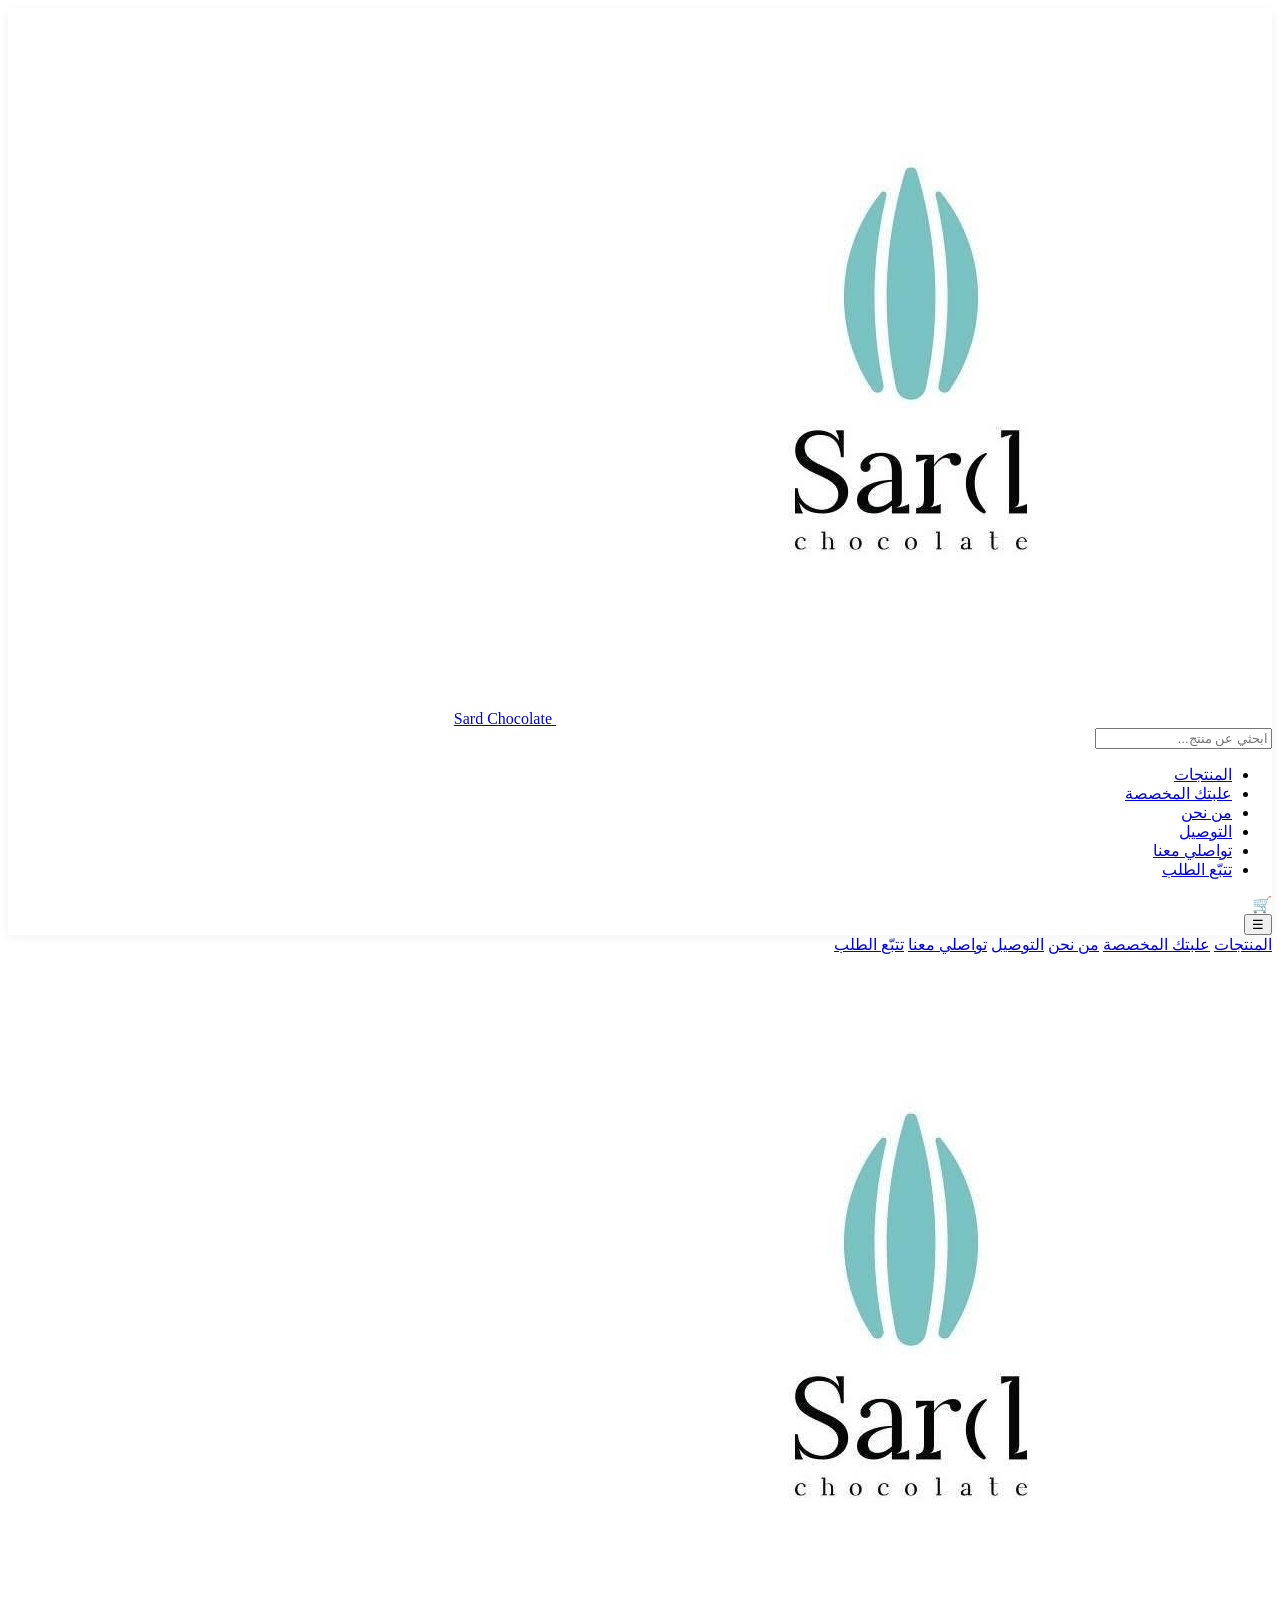
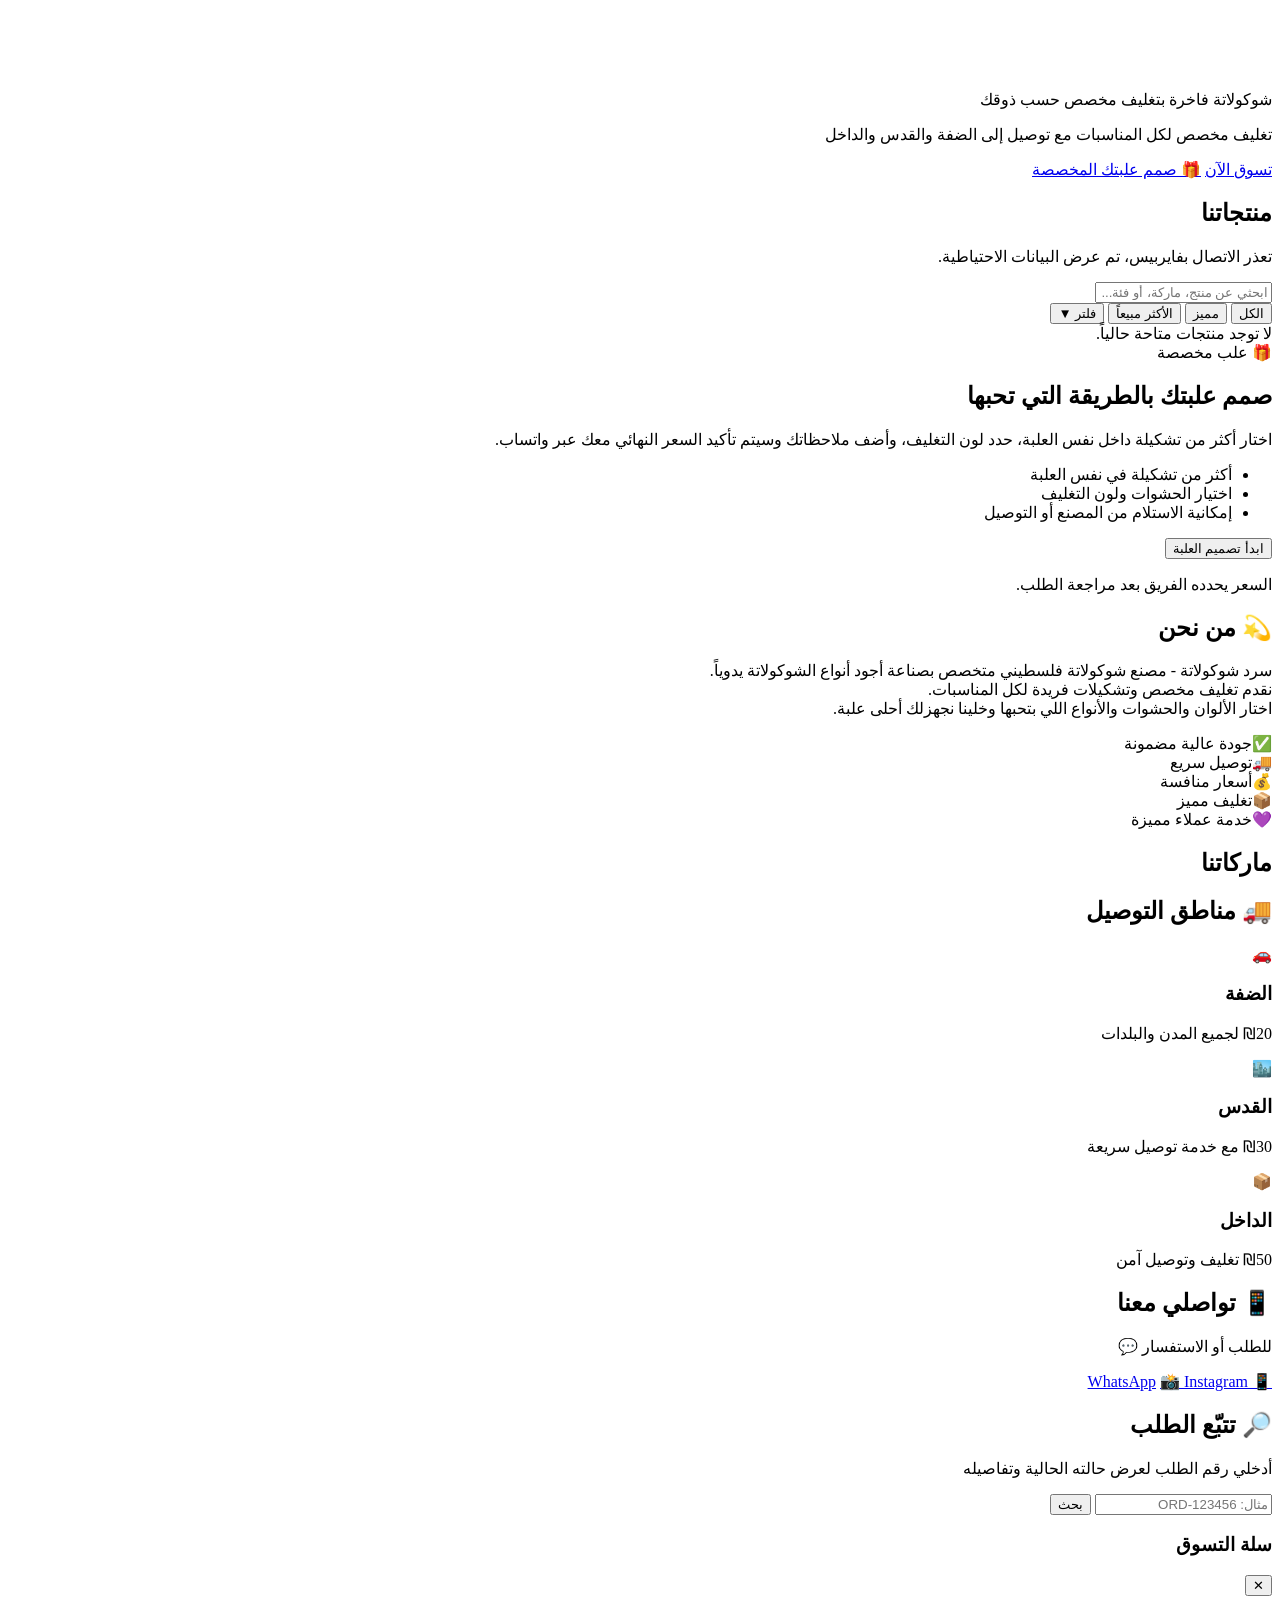
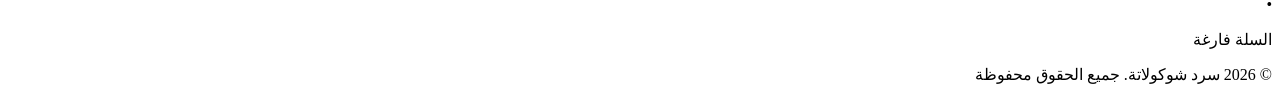
==== index.html @ f78da35a "Update hero image, logo, size units (Kgm), Arabic gender fixes" ====
<!DOCTYPE html>
<!-- Deployed via GitHub Actions -->
<html lang="ar" dir="rtl">
<head>
    <meta charset="UTF-8">
    <meta name="viewport" content="width=device-width, initial-scale=1.0">
    <title>Sard Chocolate | سرد شوكولاتة</title>
    <link rel="preconnect" href="https://fonts.googleapis.com">
    <link rel="preconnect" href="https://fonts.gstatic.com" crossorigin>
    <link href="https://fonts.googleapis.com/css2?family=Tajawal:wght@300;400;500;700;900&display=swap" rel="stylesheet">
    <link rel="stylesheet" href="style.css">
    <link rel="icon" href="logo.png">
</head>
<body>
    <div class="discount-banner" id="discountBanner" style="display:none;">
        <div class="banner-scroll">
            <span id="bannerText"></span>
        </div>
    </div>

    <nav class="navbar" id="navbar">
        <div class="container nav-container">
            <a href="#" class="logo">
                <img src="logo.png" alt="Sard Chocolate" class="logo-img" id="logoImg">
                <span id="logoText" class="logo-text">Sard Chocolate</span>
            </a>
            <div class="nav-search">
                <input type="text" id="navSearchInput" placeholder="ابحثي عن منتج..." autocomplete="off">
                <div class="search-dropdown" id="navSearchDropdown"></div>
            </div>
            <ul class="nav-links">
                <li><a href="#products">المنتجات</a></li>
                <li><a href="#packaging-builder">علبتك المخصصة</a></li>
                <li><a href="#about">من نحن</a></li>
                <li><a href="#delivery">التوصيل</a></li>
                <li><a href="#contact">تواصلي معنا</a></li>
                <li><a href="#order-tracking">تتبّع الطلب</a></li>
            </ul>
            <div class="cart-icon" id="cartIcon" onclick="toggleCart()">
                🛒
                <span class="cart-badge" id="cartBadge" style="display:none;">0</span>
            </div>
            <button class="mobile-menu-btn" onclick="toggleMobileMenu()">☰</button>
        </div>
    </nav>

    <div class="mobile-menu" id="mobileMenu">
        <a href="#products" onclick="toggleMobileMenu()">المنتجات</a>
        <a href="#packaging-builder" onclick="toggleMobileMenu()">علبتك المخصصة</a>
        <a href="#about" onclick="toggleMobileMenu()">من نحن</a>
        <a href="#delivery" onclick="toggleMobileMenu()">التوصيل</a>
        <a href="#contact" onclick="toggleMobileMenu()">تواصلي معنا</a>
        <a href="#order-tracking" onclick="toggleMobileMenu()">تتبّع الطلب</a>
    </div>

    <section class="hero">
        <div class="hero-overlay"></div>
        <div class="hero-content">
            <div class="hero-logo">
                <img src="logo.png" id="heroLogo" alt="Sard Chocolate" class="hero-logo-img">
            </div>
            <h1 id="heroTitle" style="display:none;">Sard Chocolate | سرد شوكولاتة</h1>
            <p class="hero-subtitle" id="heroSubtitle">شوكولاتة فلسطينية يدوية الصنع بأجود المكونات</p>
            <p class="hero-tagline">تغليف مخصص لكل المناسبات مع توصيل إلى الضفة والقدس والداخل</p>
            <a href="#products" class="btn-primary">تسوق الآن</a>
            <a href="#packaging-builder" class="btn-primary" style="margin-top:10px;background:var(--primary-dark);">🎁 صمم علبتك المخصصة</a>
        </div>
    </section>

    <section id="products" class="filter-section">
        <div class="container">
            <h2 class="section-title">منتجاتنا</h2>
            <p class="store-notice" id="storeNotice" style="display:none;"></p>
            <div class="products-search">
                <input type="text" id="productsSearchInput" placeholder="ابحثي عن منتج، ماركة، أو فئة..." autocomplete="off">
                <div class="search-dropdown" id="productsSearchDropdown"></div>
            </div>
            <div class="filter-toggle-bar">
                <button class="filter-btn active" data-filter="all" onclick="filterProducts('all')">الكل</button>
                <button class="filter-btn status-btn" data-filter="special" onclick="filterProducts('special')">مميز</button>
                <button class="filter-btn status-btn" data-filter="bestseller" onclick="filterProducts('bestseller')">الأكثر مبيعاً</button>
                <button class="filter-toggle-btn" onclick="toggleFilters()">فلتر ▼</button>
            </div>
            <div class="filter-panel" id="filterPanel" style="display:none;">
                <div class="filter-group">
                    <h4>الماركة</h4>
                    <div id="brandFilters"></div>
                </div>
                <div class="filter-group">
                    <h4>النوع</h4>
                    <div id="categoryFilters"></div>
                </div>
            </div>
        </div>
    </section>

    <section class="products-section">
        <div class="container products-shell">
            <div class="store-loading" id="storeLoading">
                <div class="spinner"></div>
                <p>جاري تحميل تشكيلتنا الفاخرة...</p>
            </div>
            <div class="products-grid" id="productsGrid"></div>
        </div>
    </section>


    <section id="packaging-builder" class="packaging-builder-section">
        <div class="container">
            <div class="packaging-builder-card">
                <div class="packaging-builder-copy">
                    <span class="packaging-builder-badge">🎁 علب مخصصة</span>
                    <h2 class="section-title">صمم علبتك بالطريقة التي تحبها</h2>
                    <p>اختار أكثر من تشكيلة داخل نفس العلبة، حدد لون التغليف، وأضف ملاحظاتك وسيتم تأكيد السعر النهائي معك عبر واتساب.</p>
                    <ul class="packaging-builder-points">
                        <li>أكثر من تشكيلة في نفس العلبة</li>
                        <li>اختيار الحشوات ولون التغليف</li>
                        <li>إمكانية الاستلام من المصنع أو التوصيل</li>
                    </ul>
                </div>
                <div class="packaging-builder-action">
                    <button type="button" class="btn-primary packaging-builder-btn" onclick="openPackagingBuilder()">ابدأ تصميم العلبة</button>
                    <p>السعر يحدده الفريق بعد مراجعة الطلب.</p>
                </div>
            </div>
        </div>
    </section>

    <section id="about" class="about-section">
        <div class="container">
            <h2 class="section-title">💫 من نحن</h2>
            <div class="about-content">
                <div class="about-text">
                    <p id="aboutText">سرد شوكولاتة - مصنع شوكولاتة فلسطيني متخصص بصناعة أجود أنواع الشوكولاتة يدوياً.<br>نقدم تغليف مخصص وتشكيلات فريدة لكل المناسبات.<br>اختار الألوان والحشوات والأنواع اللي بتحبها وخلينا نجهزلك أحلى علبة.</p>
                </div>
                <div class="about-features">
                    <div class="feature"><span class="feature-icon">✅</span><span>جودة عالية مضمونة</span></div>
                    <div class="feature"><span class="feature-icon">🚚</span><span>توصيل سريع</span></div>
                    <div class="feature"><span class="feature-icon">💰</span><span>أسعار منافسة</span></div>
                    <div class="feature"><span class="feature-icon">📦</span><span>تغليف مميز</span></div>
                    <div class="feature"><span class="feature-icon">💜</span><span>خدمة عملاء مميزة</span></div>
                </div>
            </div>
        </div>
    </section>

    <section class="brands-section">
        <div class="container">
            <h2 class="section-title">ماركاتنا</h2>
            <div class="brands-grid" id="brandsGrid"></div>
        </div>
    </section>

    <section id="delivery" class="delivery-section">
        <div class="container">
            <h2 class="section-title">🚚 مناطق التوصيل</h2>
            <div class="delivery-grid">
                <div class="delivery-card"><span class="delivery-icon">🚗</span><h3>الضفة</h3><p>₪20 لجميع المدن والبلدات</p></div>
                <div class="delivery-card"><span class="delivery-icon">🏙️</span><h3>القدس</h3><p>₪30 مع خدمة توصيل سريعة</p></div>
                <div class="delivery-card"><span class="delivery-icon">📦</span><h3>الداخل</h3><p>₪50 تغليف وتوصيل آمن</p></div>
            </div>
        </div>
    </section>

    <section id="contact" class="contact-section">
        <div class="container">
            <h2 class="section-title">📱 تواصلي معنا</h2>
            <p class="section-subtitle">للطلب أو الاستفسار 💬</p>
            <div class="social-links">
                <a href="https://wa.me/970595455369" class="social-btn whatsapp" target="_blank" id="whatsappLink"><span>📱 WhatsApp</span></a>
                <a href="https://www.instagram.com/sardchocolate.ps/" class="social-btn instagram" target="_blank" id="instagramLink"><span>📸 Instagram</span></a>
            </div>
        </div>
    </section>


    <section id="order-tracking" class="order-tracking-section">
        <div class="container">
            <h2 class="section-title">🔎 تتبّع الطلب</h2>
            <p class="section-subtitle">أدخلي رقم الطلب لعرض حالته الحالية وتفاصيله</p>
            <div class="order-tracking-card">
                <div class="order-tracking-form">
                    <input type="text" id="orderTrackingInput" placeholder="مثال: ORD-123456" autocomplete="off">
                    <button type="button" class="btn-primary" id="orderTrackingBtn" onclick="trackOrder()">بحث</button>
                </div>
                <div id="orderTrackingResult" class="order-tracking-result"></div>
            </div>
        </div>
    </section>

    <div class="modal-overlay packaging-builder-modal" id="packagingBuilderModal" style="display:none;" onclick="closePackagingBuilder(event)">
        <div class="packaging-builder-dialog" onclick="event.stopPropagation()">
            <div class="packaging-builder-header">
                <div>
                    <h3 id="packagingBuilderTitle">صمم علبتك المخصصة</h3>
                        <p>اختار التشكيلات وبيانات الاستلام، وسيتم تأكيد السعر عبر واتساب.</p>
                </div>
                <button type="button" class="packaging-builder-close" onclick="closePackagingBuilder()">✕</button>
            </div>
            <form id="packagingBuilderForm" class="packaging-builder-form">
                <div class="packaging-builder-body">
                    <div class="builder-section-block">
                        <div class="builder-section-head">
                            <h4>التشكيلات داخل العلبة</h4>
                            <button type="button" class="builder-add-set" onclick="addPackagingSet()">+ أضيفي تشكيلة أخرى</button>
                        </div>
                        <div id="packagingSetsContainer" class="packaging-sets-container"></div>
                    </div>

                    <div class="builder-grid">
                        <div class="builder-field">
                            <label for="packageWrapperColor">لون التغليف</label>
                            <select id="packageWrapperColor">
                                <option value="gold">ذهبي</option>
                                <option value="silver">فضي</option>
                                <option value="red">أحمر</option>
                                <option value="pink">زهري</option>
                                <option value="purple">بنفسجي</option>
                                <option value="black">أسود</option>
                                <option value="white">أبيض</option>
                                <option value="blue">أزرق</option>
                            </select>
                        </div>
                        <div class="builder-field builder-note-box">
                            <label for="packageNotes">ملاحظات</label>
                            <textarea id="packageNotes" rows="3" placeholder="أي تفاصيل إضافية عن التغليف أو الترتيب..."></textarea>
                        </div>
                    </div>

                    <div class="builder-section-block">
                        <h4>طريقة الاستلام</h4>
                        <div class="builder-delivery-options">
                            <label class="builder-delivery-option">
                                <input type="radio" name="packageDelivery" value="pickup" onchange="togglePackagingDeliveryFields()">
                                <span>استلام من المصنع</span>
                            </label>
                            <label class="builder-delivery-option">
                                <input type="radio" name="packageDelivery" value="delivery" onchange="togglePackagingDeliveryFields()" checked>
                                <span>توصيل</span>
                            </label>
                        </div>
                        <div class="builder-customer-grid">
                            <div class="builder-field">
                                <label for="packageCustomerName">الاسم</label>
                                <input type="text" id="packageCustomerName" placeholder="اسم المستلم">
                            </div>
                            <div class="builder-field">
                                <label for="packageCustomerPhone">رقم الهاتف</label>
                                <input type="tel" id="packageCustomerPhone" placeholder="05xxxxxxxx" inputmode="numeric" oninput="this.value=this.value.replace(/[^0-9]/g,'')">
                            </div>
                            <div class="builder-field" id="packageLocationField">
                                <label for="packageCustomerLocation">الموقع</label>
                                <textarea id="packageCustomerLocation" rows="2" placeholder="المدينة، الحي، الشارع أو أي وصف للموقع"></textarea>
                            </div>
                        </div>
                    </div>
                </div>
                <div class="packaging-builder-footer">
                    <p class="builder-price-note">السعر لا يظهر هنا وسيتم تأكيده من الإدارة عبر واتساب.</p>
                    <button type="submit" class="btn-primary" id="packagingBuilderSubmit">أضيفي إلى السلة</button>
                </div>
            </form>
        </div>
    </div>

    <div class="modal-overlay pdp-overlay" id="pdpModal" style="display:none;" onclick="closePDP(event)">
        <div class="pdp-modal" onclick="event.stopPropagation()">
            <button class="pdp-close" onclick="closePDP()">✕</button>
            <div class="pdp-content">
                <div class="pdp-image" id="pdpImage"></div>
                <div class="pdp-info">
                    <span class="product-brand" id="pdpBrand"></span>
                    <h2 id="pdpName"></h2>
                    <div class="pdp-meta" id="pdpMeta"></div>
                    <div class="pdp-size-section" id="pdpSizeSection" style="display:none;">
                        <label>الحجم:</label>
                        <div class="pdp-size-options" id="pdpSizes"></div>
                    </div>
                    <div class="pdp-price" id="pdpPrice"></div>
                    <div class="pdp-qty">
                        <label>الكمية:</label>
                        <div class="qty-selector">
                            <button onclick="changePDPQty(-1)">−</button>
                            <span id="pdpQty">1</span>
                            <button onclick="changePDPQty(1)">+</button>
                        </div>
                    </div>
                    <button class="btn-add-cart pdp-add-btn" id="pdpAddBtn" onclick="addFromPDP()">أضيفي للسلة</button>
                </div>
            </div>
        </div>
    </div>

    <div class="cart-overlay" id="cartOverlay" onclick="toggleCart()"></div>
    <div class="cart-sidebar" id="cartSidebar">
        <div class="cart-header">
            <h3>سلة التسوق</h3>
            <button class="cart-close" onclick="toggleCart()">✕</button>
        </div>
        <div class="cart-items" id="cartItems">
            <div class="cart-empty"><span>•</span><p>السلة فارغة</p></div>
        </div>
        <div class="cart-footer" id="cartFooter" style="display:none;">
            <div class="cart-total"><span>المجموع:</span><span id="cartTotal">₪0</span></div>
            <a href="checkout.html" class="btn-checkout" id="checkoutBtn">إتمام الطلب</a>
            <button class="btn-clear-cart" onclick="clearCart()">تفريغ السلة</button>
        </div>
    </div>

    <div id="flyingProduct" class="flying-product" style="display:none;"></div>

    <footer class="footer">
        <div class="container">
            <p>© 2026 سرد شوكولاتة. جميع الحقوق محفوظة</p>
        </div>
    </footer>

    <script src="https://www.gstatic.com/firebasejs/10.7.0/firebase-app-compat.js"></script>
    <script src="https://www.gstatic.com/firebasejs/10.7.0/firebase-firestore-compat.js"></script>
    <script src="firebase-config.js"></script>
    <script src="data.js"></script>
    <script src="script.js"></script>
</body>
</html>
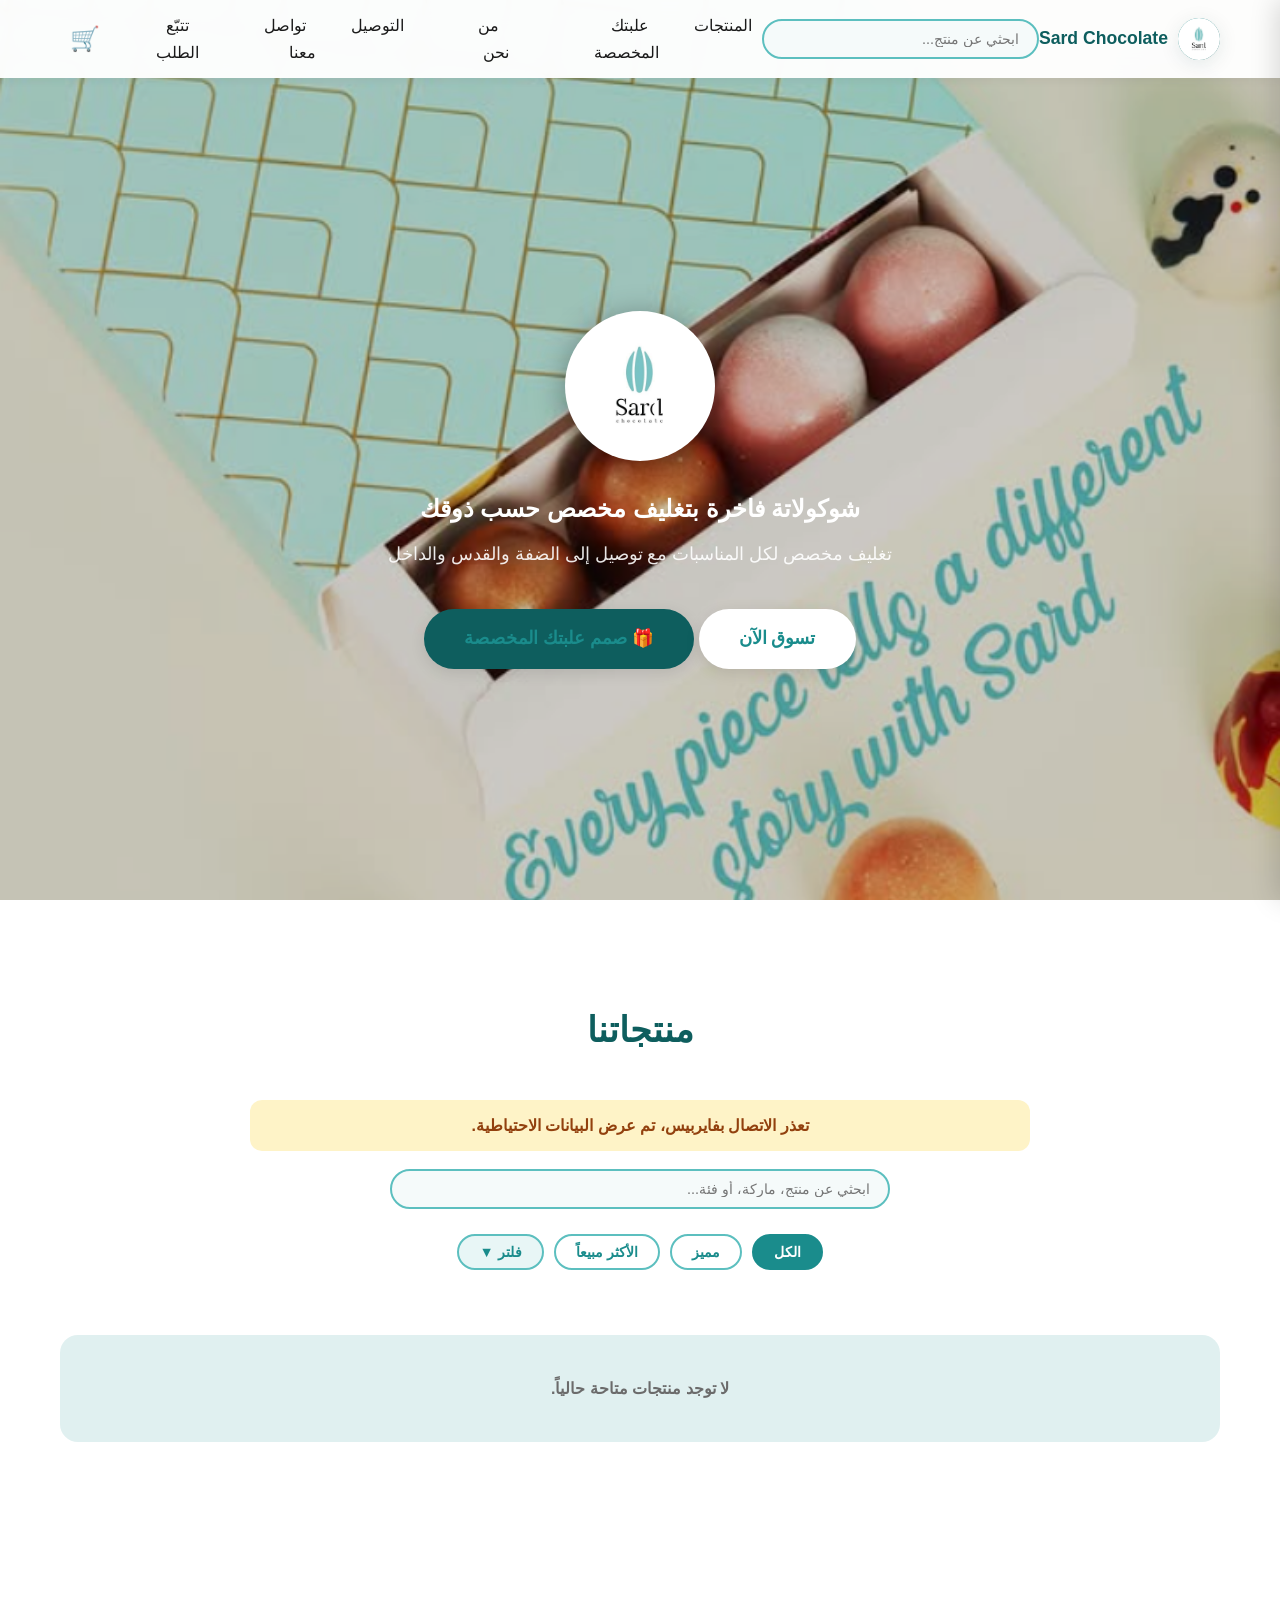
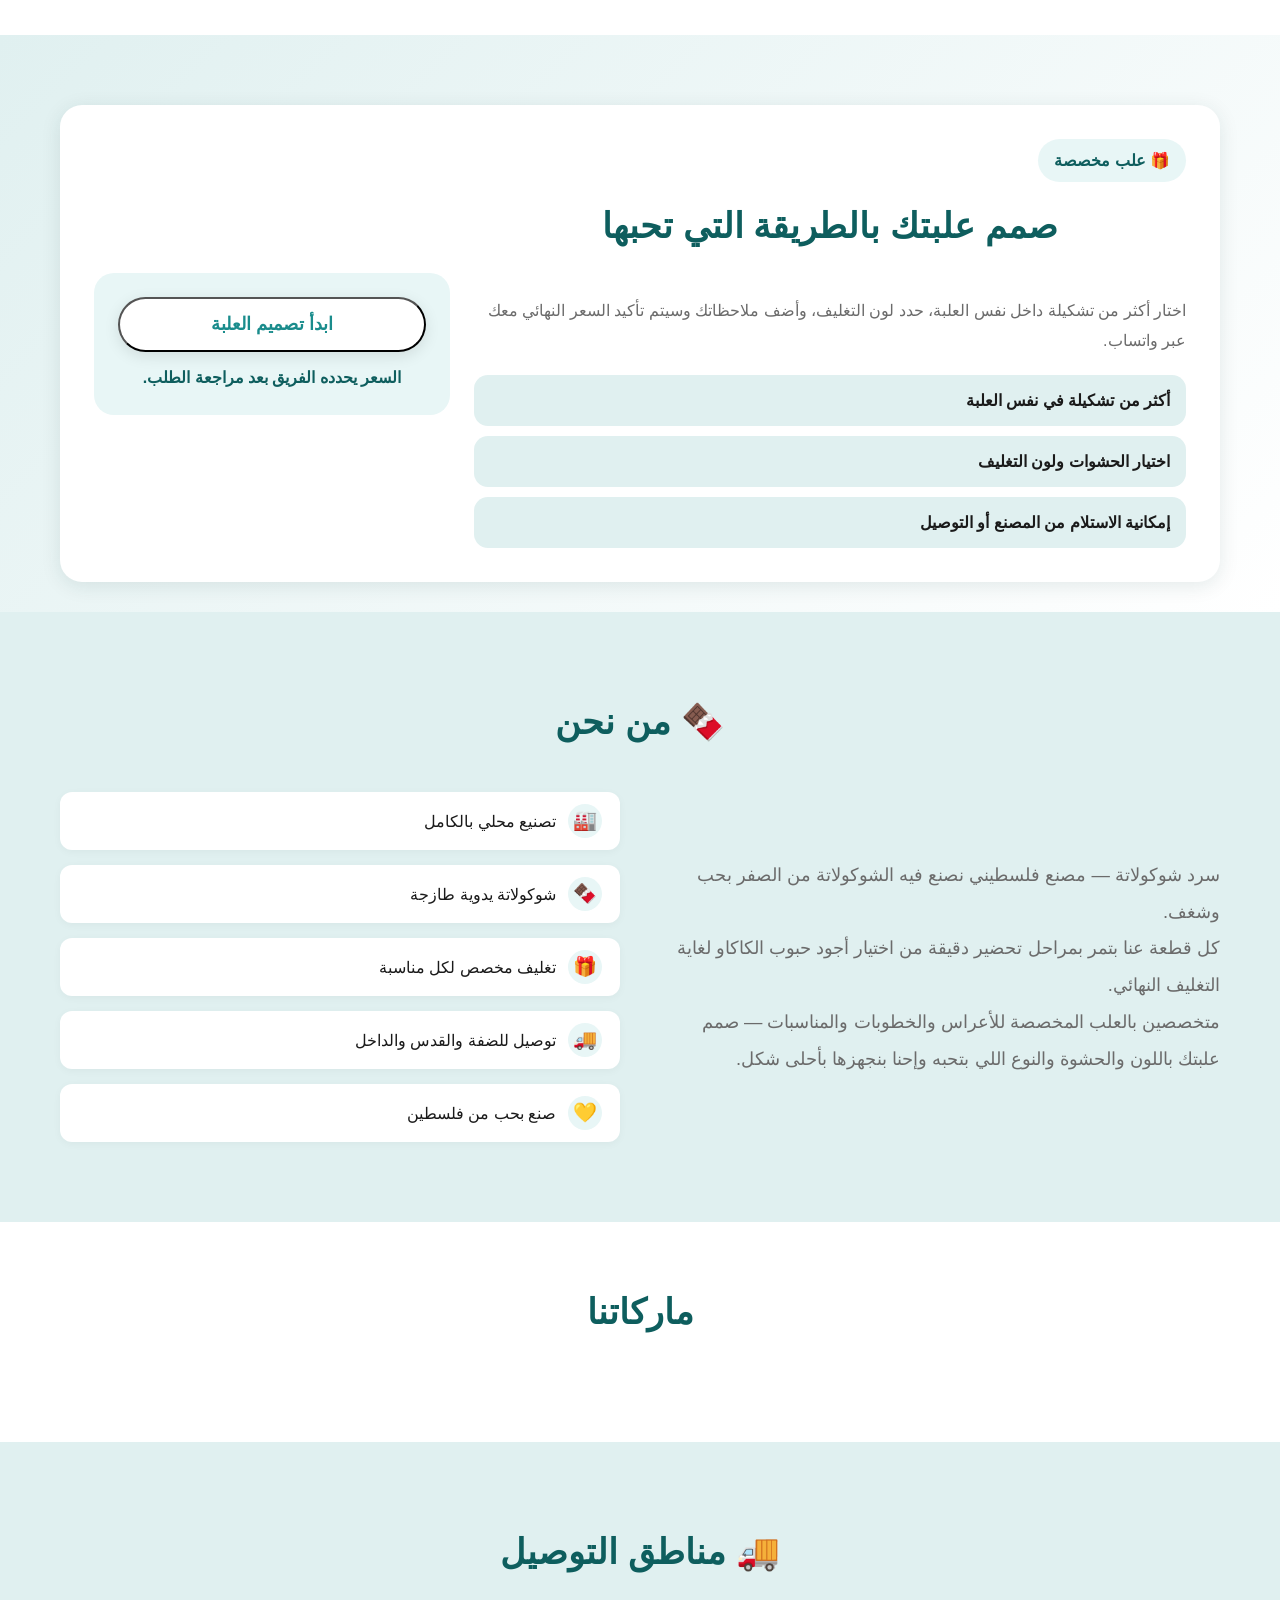
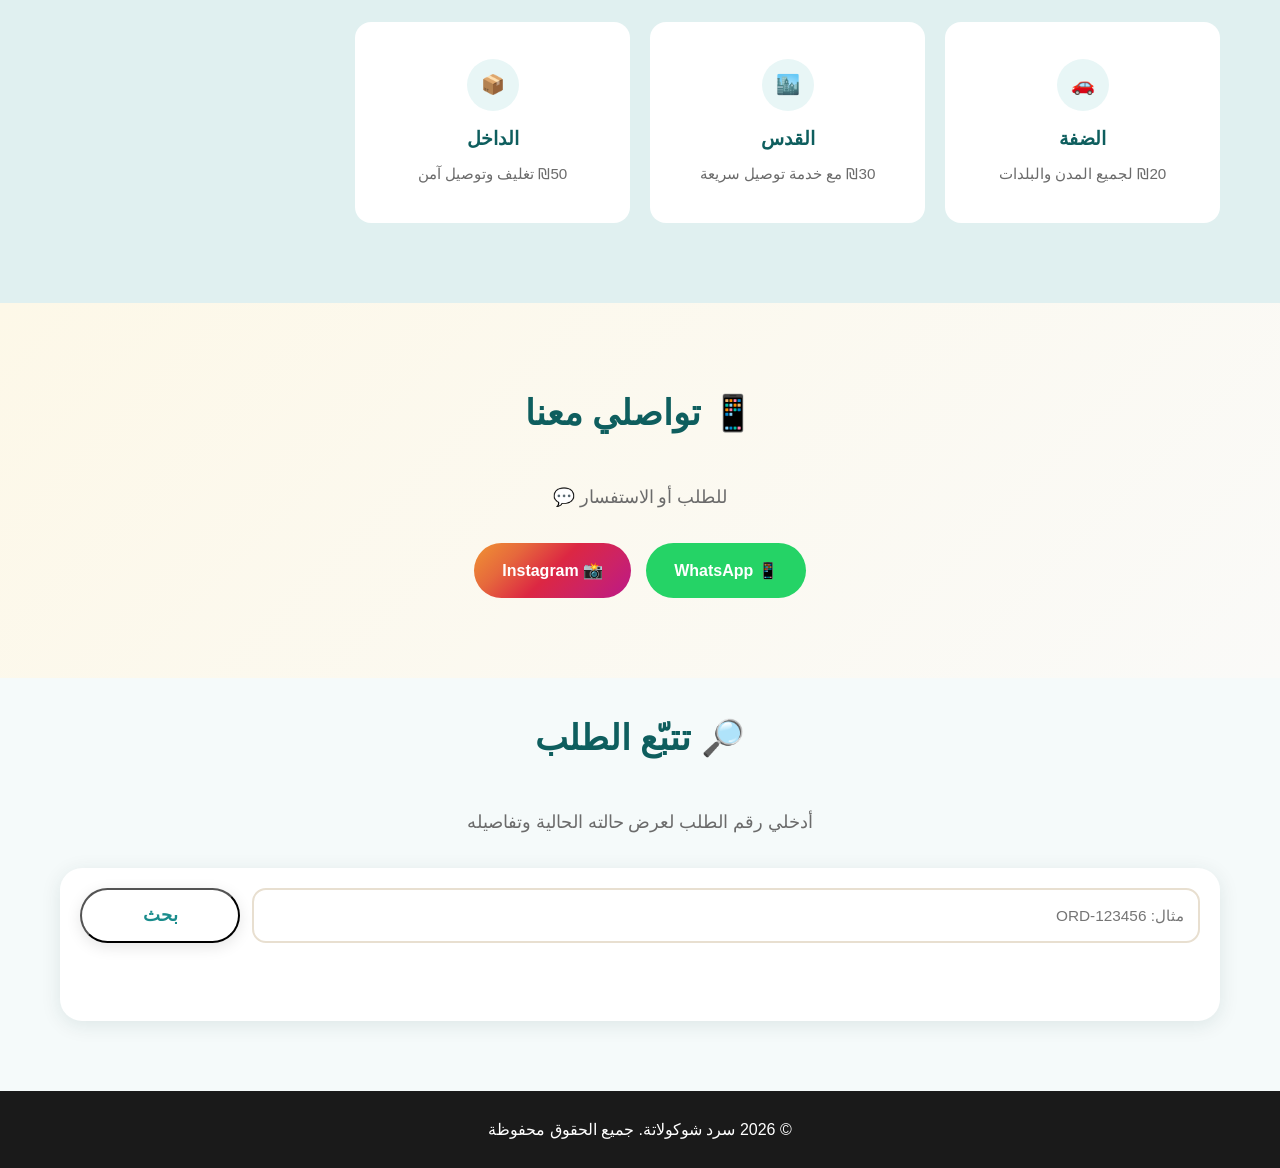
==== commit 29b2c796: "Turquoise theme, About section rewrite, packaging builder fix, Arabic gender fixes - Changed color t" ====
--- a/index.html
+++ b/index.html
@@ -33,7 +33,7 @@
                 <li><a href="#packaging-builder">علبتك المخصصة</a></li>
                 <li><a href="#about">من نحن</a></li>
                 <li><a href="#delivery">التوصيل</a></li>
-                <li><a href="#contact">تواصلي معنا</a></li>
+                <li><a href="#contact">تواصل معنا</a></li>
                 <li><a href="#order-tracking">تتبّع الطلب</a></li>
             </ul>
             <div class="cart-icon" id="cartIcon" onclick="toggleCart()">
@@ -49,7 +49,7 @@
         <a href="#packaging-builder" onclick="toggleMobileMenu()">علبتك المخصصة</a>
         <a href="#about" onclick="toggleMobileMenu()">من نحن</a>
         <a href="#delivery" onclick="toggleMobileMenu()">التوصيل</a>
-        <a href="#contact" onclick="toggleMobileMenu()">تواصلي معنا</a>
+        <a href="#contact" onclick="toggleMobileMenu()">تواصل معنا</a>
         <a href="#order-tracking" onclick="toggleMobileMenu()">تتبّع الطلب</a>
     </div>
 
@@ -63,7 +63,7 @@
             <p class="hero-subtitle" id="heroSubtitle">شوكولاتة فلسطينية يدوية الصنع بأجود المكونات</p>
             <p class="hero-tagline">تغليف مخصص لكل المناسبات مع توصيل إلى الضفة والقدس والداخل</p>
             <a href="#products" class="btn-primary">تسوق الآن</a>
-            <a href="#packaging-builder" class="btn-primary" style="margin-top:10px;background:var(--primary-dark);">🎁 صمم علبتك المخصصة</a>
+            <a href="javascript:void(0)" onclick="openPackagingBuilder()" class="btn-primary" style="margin-top:10px;background:var(--primary-dark);">🎁 صمم علبتك المخصصة</a>
         </div>
     </section>
 
@@ -128,17 +128,17 @@
 
     <section id="about" class="about-section">
         <div class="container">
-            <h2 class="section-title">💫 من نحن</h2>
+            <h2 class="section-title">🍫 من نحن</h2>
             <div class="about-content">
                 <div class="about-text">
-                    <p id="aboutText">سرد شوكولاتة - مصنع شوكولاتة فلسطيني متخصص بصناعة أجود أنواع الشوكولاتة يدوياً.<br>نقدم تغليف مخصص وتشكيلات فريدة لكل المناسبات.<br>اختار الألوان والحشوات والأنواع اللي بتحبها وخلينا نجهزلك أحلى علبة.</p>
+                    <p id="aboutText">سرد شوكولاتة — مصنع فلسطيني نصنع فيه الشوكولاتة من الصفر بحب وشغف.<br>كل قطعة عنا بتمر بمراحل تحضير دقيقة من اختيار أجود حبوب الكاكاو لغاية التغليف النهائي.<br>متخصصين بالعلب المخصصة للأعراس والخطوبات والمناسبات — صمم علبتك باللون والحشوة والنوع اللي بتحبه وإحنا بنجهزها بأحلى شكل.</p>
                 </div>
                 <div class="about-features">
-                    <div class="feature"><span class="feature-icon">✅</span><span>جودة عالية مضمونة</span></div>
-                    <div class="feature"><span class="feature-icon">🚚</span><span>توصيل سريع</span></div>
-                    <div class="feature"><span class="feature-icon">💰</span><span>أسعار منافسة</span></div>
-                    <div class="feature"><span class="feature-icon">📦</span><span>تغليف مميز</span></div>
-                    <div class="feature"><span class="feature-icon">💜</span><span>خدمة عملاء مميزة</span></div>
+                    <div class="feature"><span class="feature-icon">🏭</span><span>تصنيع محلي بالكامل</span></div>
+                    <div class="feature"><span class="feature-icon">🍫</span><span>شوكولاتة يدوية طازجة</span></div>
+                    <div class="feature"><span class="feature-icon">🎁</span><span>تغليف مخصص لكل مناسبة</span></div>
+                    <div class="feature"><span class="feature-icon">🚚</span><span>توصيل للضفة والقدس والداخل</span></div>
+                    <div class="feature"><span class="feature-icon">💛</span><span>صنع بحب من فلسطين</span></div>
                 </div>
             </div>
         </div>
--- a/style.css
+++ b/style.css
@@ -0,0 +1,1765 @@
+/* ===== Variables ===== */
+:root {
+    --primary: #1A8C8C;
+    --primary-light: #5CBFBF;
+    --primary-lighter: #E8F6F6;
+    --primary-dark: #0E5E5E;
+    --accent: #2AB5B5;
+    --gold: #1FA3A3;
+    --bg: #F5FAFA;
+    --bg-alt: #E0F0F0;
+    --text: #1a1a1a;
+    --text-light: #6b6b6b;
+    --white: #ffffff;
+    --shadow: 0 4px 20px rgba(10,60,60,0.1);
+    --shadow-hover: 0 8px 30px rgba(10,60,60,0.18);
+    --radius: 16px;
+    --transition: all 0.3s ease;
+}
+
+/* ===== Reset ===== */
+* { margin: 0; padding: 0; box-sizing: border-box; }
+
+body {
+    font-family: 'Tajawal', sans-serif;
+    background: var(--bg);
+    color: var(--text);
+    line-height: 1.7;
+    overflow-x: hidden;
+}
+
+.container { max-width: 1200px; margin: 0 auto; padding: 0 20px; }
+
+/* ===== Discount Banner ===== */
+.discount-banner {
+    position: fixed;
+    top: 0;
+    left: 0;
+    right: 0;
+    width: 100vw;
+    background: linear-gradient(90deg, var(--primary-dark), var(--primary), var(--accent));
+    color: white;
+    padding: 10px 0;
+    z-index: 1100;
+    overflow: hidden;
+}
+
+.banner-scroll {
+    display: inline-block;
+    white-space: nowrap;
+    animation: scrollBanner 25s linear infinite;
+    font-weight: 700;
+    font-size: 0.95rem;
+    padding-right: 100vw;
+}
+
+@keyframes scrollBanner {
+    0% { transform: translateX(0); }
+    100% { transform: translateX(-50%); }
+}
+
+body.has-banner .navbar { top: 40px; }
+body.has-banner .hero { margin-top: 40px; }
+
+/* ===== Navbar ===== */
+.navbar {
+    position: fixed;
+    top: 0;
+    width: 100%;
+    background: rgba(255, 255, 255, 0.96);
+    backdrop-filter: blur(10px);
+    z-index: 1000;
+    padding: 12px 0;
+    box-shadow: 0 2px 10px rgba(0,0,0,0.05);
+    overflow: visible;
+}
+
+.nav-container {
+    display: flex;
+    justify-content: space-between;
+    align-items: center;
+    overflow: visible;
+}
+
+.logo {
+    display: flex;
+    align-items: center;
+    gap: 10px;
+    text-decoration: none;
+}
+
+.logo-badge, .logo-img {
+    width: 42px;
+    height: 42px;
+    border-radius: 50%;
+    display: inline-flex;
+    align-items: center;
+    justify-content: center;
+    object-fit: contain;
+    background: linear-gradient(135deg, var(--primary), var(--primary-dark));
+    color: #111;
+    font-size: 1.35rem;
+    box-shadow: var(--shadow);
+}
+
+.logo-text {
+    font-size: 1.1rem;
+    font-weight: 900;
+    color: var(--primary-dark);
+    white-space: nowrap;
+}
+
+.nav-links {
+    display: flex;
+    list-style: none;
+    gap: 25px;
+}
+
+.nav-links a {
+    text-decoration: none;
+    color: var(--text);
+    font-weight: 500;
+    transition: var(--transition);
+    padding: 5px 10px;
+    border-radius: 8px;
+}
+
+.nav-links a:hover {
+    color: var(--primary);
+    background: var(--primary-lighter);
+}
+
+.mobile-menu-btn {
+    display: none;
+    background: none;
+    border: none;
+    font-size: 1.8rem;
+    cursor: pointer;
+    color: var(--primary);
+}
+
+.mobile-menu {
+    display: none;
+    position: fixed;
+    top: 62px;
+    width: 100%;
+    background: white;
+    z-index: 999;
+    flex-direction: column;
+    padding: 15px 20px;
+    box-shadow: var(--shadow);
+    border-top: 1px solid #f3f4f6;
+}
+
+body.has-banner .mobile-menu { top: 102px; }
+
+.mobile-menu.active { display: flex; }
+
+.mobile-menu a {
+    padding: 12px 20px;
+    text-decoration: none;
+    color: var(--text);
+    font-weight: 500;
+    border-radius: 8px;
+}
+
+.mobile-menu a:hover { background: var(--primary-lighter); }
+
+/* ===== Hero ===== */
+.hero {
+    min-height: 100vh;
+    display: flex;
+    align-items: center;
+    justify-content: center;
+    text-align: center;
+    position: relative;
+    background: url('hero-bg.png') center center / cover no-repeat;
+    padding-top: 80px;
+}
+
+.hero::before {
+    content: '';
+    position: absolute;
+    inset: 0;
+    background: rgba(0, 0, 0, 0.2);
+}
+
+.hero-overlay {
+    position: absolute;
+    inset: 0;
+    background: transparent;
+}
+
+.hero-content {
+    position: relative;
+    z-index: 2;
+    padding: 20px;
+}
+
+.hero-logo-badge, .hero-logo-img {
+    width: 150px;
+    height: 150px;
+    border-radius: 50%;
+    display: inline-flex;
+    align-items: center;
+    justify-content: center;
+    object-fit: contain;
+    border: 4px solid rgba(255,255,255,0.85);
+    box-shadow: 0 5px 30px rgba(0,0,0,0.35);
+    margin-bottom: 20px;
+    background: white;
+    color: #111;
+    font-size: 4rem;
+}
+
+.hero-content h1 {
+    font-size: 3.5rem;
+    font-weight: 900;
+    color: var(--white);
+    text-shadow: 2px 2px 20px rgba(0,0,0,0.15);
+    margin-bottom: 15px;
+}
+
+.hero-subtitle {
+    font-size: 1.5rem;
+    color: var(--white);
+    margin-bottom: 10px;
+    font-weight: 700;
+}
+
+.hero-tagline {
+    font-size: 1.1rem;
+    color: rgba(255,255,255,0.9);
+    margin-bottom: 30px;
+}
+
+.btn-primary {
+    display: inline-block;
+    padding: 15px 40px;
+    background: var(--white);
+    color: var(--primary);
+    text-decoration: none;
+    border-radius: 50px;
+    font-weight: 700;
+    font-size: 1.1rem;
+    transition: var(--transition);
+    box-shadow: 0 4px 15px rgba(0,0,0,0.1);
+}
+
+.btn-primary:hover {
+    transform: translateY(-3px);
+    box-shadow: 0 8px 25px rgba(0,0,0,0.15);
+    background: var(--primary-lighter);
+}
+
+/* ===== Section Styles ===== */
+.section-title {
+    text-align: center;
+    font-size: 2.2rem;
+    font-weight: 900;
+    color: var(--primary-dark);
+    margin-bottom: 40px;
+}
+
+.section-subtitle {
+    text-align: center;
+    font-size: 1.1rem;
+    color: var(--text-light);
+    margin-bottom: 30px;
+}
+
+/* ===== Search ===== */
+.nav-search {
+    position: relative;
+    flex: 0 1 280px;
+}
+
+.nav-search input, .products-search input {
+    width: 100%;
+    padding: 10px 18px;
+    border: 2px solid var(--primary-light);
+    border-radius: 25px;
+    font-family: 'Tajawal', sans-serif;
+    font-size: 0.9rem;
+    outline: none;
+    transition: var(--transition);
+    background: var(--bg);
+}
+
+.nav-search input:focus, .products-search input:focus {
+    border-color: var(--primary);
+    box-shadow: 0 0 0 3px rgba(212,175,55,0.18);
+}
+
+.products-search {
+    position: relative;
+    max-width: 500px;
+    margin: 0 auto 25px;
+}
+
+.search-dropdown {
+    display: none;
+    position: absolute;
+    top: 100%;
+    right: 0;
+    left: 0;
+    background: var(--white);
+    border-radius: 12px;
+    box-shadow: 0 8px 30px rgba(0,0,0,0.15);
+    z-index: 1200;
+    max-height: 350px;
+    overflow-y: auto;
+    margin-top: 5px;
+}
+
+.search-dropdown.active { display: block; }
+
+.search-item {
+    display: flex;
+    align-items: center;
+    gap: 12px;
+    padding: 10px 15px;
+    cursor: pointer;
+    transition: var(--transition);
+    border-bottom: 1px solid #f3f4f6;
+}
+
+.search-item:hover { background: var(--primary-lighter); }
+
+.search-item img {
+    width: 40px;
+    height: 40px;
+    object-fit: contain;
+    border-radius: 8px;
+    background: var(--bg-alt);
+}
+
+.search-item-info { flex: 1; }
+.search-item-info h4 { font-size: 0.9rem; color: var(--text); }
+.search-item-info span { font-size: 0.8rem; color: var(--text-light); }
+
+/* ===== Product Status Badges ===== */
+.product-card .status-badge {
+    position: absolute;
+    top: 10px;
+    right: 10px;
+    padding: 4px 10px;
+    border-radius: 20px;
+    font-size: 0.75rem;
+    font-weight: 700;
+    z-index: 2;
+}
+
+.status-badge.bestseller {
+    background: #fbbf24;
+    color: #92400e;
+}
+
+.status-badge.special {
+    background: #c9a96e;
+    color: #111;
+}
+
+.status-badge.soldout {
+    background: #6b7280;
+    color: white;
+}
+
+.product-card.sold-out {
+    opacity: 0.7;
+    pointer-events: none;
+}
+
+.product-card.sold-out .product-image::after {
+    content: 'نفذت الكمية';
+    position: absolute;
+    inset: 0;
+    display: flex;
+    align-items: center;
+    justify-content: center;
+    background: rgba(0,0,0,0.5);
+    color: white;
+    font-weight: 700;
+    font-size: 1.1rem;
+}
+
+.product-image { position: relative; }
+
+/* ===== Filter Bar ===== */
+.filter-section {
+    padding: 100px 0 20px;
+    background: var(--white);
+}
+
+.filter-bar {
+    display: flex;
+    flex-wrap: wrap;
+    gap: 10px;
+    justify-content: center;
+    margin-bottom: 20px;
+}
+
+.filter-btn {
+    padding: 8px 20px;
+    border: 2px solid var(--primary-light);
+    background: var(--white);
+    color: var(--primary);
+    border-radius: 25px;
+    cursor: pointer;
+    font-weight: 600;
+    font-family: 'Tajawal', sans-serif;
+    font-size: 0.9rem;
+    transition: var(--transition);
+}
+
+.filter-btn:hover, .filter-btn.active {
+    background: var(--primary);
+    color: var(--white);
+    border-color: var(--primary);
+}
+
+/* ===== Products ===== */
+.products-section {
+    padding: 30px 0 80px;
+    background: var(--white);
+}
+
+.products-grid {
+    display: grid;
+    grid-template-columns: repeat(auto-fill, minmax(260px, 1fr));
+    gap: 25px;
+}
+
+.product-card {
+    background: var(--white);
+    border-radius: var(--radius);
+    overflow: hidden;
+    box-shadow: var(--shadow);
+    transition: var(--transition);
+    position: relative;
+}
+
+.product-card:hover {
+    transform: translateY(-5px);
+    box-shadow: var(--shadow-hover);
+}
+
+.product-card .discount-badge {
+    position: absolute;
+    top: 10px;
+    left: 10px;
+    background: #ef4444;
+    color: white;
+    padding: 4px 10px;
+    border-radius: 20px;
+    font-size: 0.8rem;
+    font-weight: 700;
+    z-index: 2;
+}
+
+.product-image {
+    height: 220px;
+    display: flex;
+    align-items: center;
+    justify-content: center;
+    background: var(--bg-alt);
+    overflow: hidden;
+}
+
+.product-image img {
+    max-height: 100%;
+    max-width: 100%;
+    object-fit: contain;
+    padding: 10px;
+}
+
+.product-info {
+    padding: 15px 20px;
+}
+
+.product-info h3 {
+    font-size: 1rem;
+    margin-bottom: 5px;
+    color: var(--text);
+}
+
+.product-meta {
+    font-size: 0.85rem;
+    color: var(--text-light);
+    margin-bottom: 8px;
+}
+
+.product-meta span {
+    margin-left: 10px;
+}
+
+.product-brand {
+    display: inline-block;
+    background: var(--primary-lighter);
+    color: var(--primary);
+    padding: 2px 8px;
+    border-radius: 10px;
+    font-size: 0.75rem;
+    font-weight: 600;
+    margin-bottom: 8px;
+}
+
+.product-price {
+    font-size: 1.2rem;
+    font-weight: 700;
+    color: var(--primary);
+}
+
+.product-price .original-price {
+    text-decoration: line-through;
+    color: #9ca3af;
+    font-size: 0.95rem;
+    font-weight: 400;
+    margin-right: 8px;
+}
+
+.product-size {
+    font-size: 0.8rem;
+    color: var(--text-light);
+}
+
+/* ===== About ===== */
+.about-section {
+    padding: 80px 0;
+    background: var(--bg-alt);
+}
+
+.about-content {
+    display: grid;
+    grid-template-columns: 1fr 1fr;
+    gap: 40px;
+    align-items: center;
+}
+
+.about-text p {
+    font-size: 1.15rem;
+    color: var(--text-light);
+    line-height: 2;
+}
+
+.about-features { display: grid; gap: 15px; }
+
+.feature {
+    display: flex;
+    align-items: center;
+    gap: 12px;
+    padding: 12px 18px;
+    background: var(--white);
+    border-radius: 12px;
+    box-shadow: 0 2px 8px rgba(0,0,0,0.04);
+    font-weight: 500;
+}
+
+.feature-icon { font-size: 1.4rem; }
+
+/* ===== Brands ===== */
+.brands-section {
+    padding: 60px 0;
+    background: var(--white);
+}
+
+.brands-grid {
+    display: flex;
+    flex-wrap: wrap;
+    justify-content: center;
+    gap: 30px;
+    align-items: center;
+}
+
+.brand-logo {
+    height: 50px;
+    opacity: 0.7;
+    transition: var(--transition);
+    filter: grayscale(30%);
+}
+
+.brand-logo:hover {
+    opacity: 1;
+    filter: grayscale(0%);
+    transform: scale(1.1);
+}
+
+/* ===== Delivery ===== */
+.delivery-section {
+    padding: 80px 0;
+    background: var(--bg-alt);
+}
+
+.delivery-grid {
+    display: grid;
+    grid-template-columns: repeat(auto-fill, minmax(240px, 1fr));
+    gap: 20px;
+}
+
+.delivery-card {
+    text-align: center;
+    padding: 35px 20px;
+    background: var(--white);
+    border-radius: var(--radius);
+    transition: var(--transition);
+    border: 2px solid transparent;
+}
+
+.delivery-card:hover {
+    border-color: var(--primary-light);
+    transform: translateY(-3px);
+    box-shadow: var(--shadow);
+}
+
+.delivery-icon { font-size: 2.2rem; display: block; margin-bottom: 12px; }
+.delivery-card h3 { font-size: 1.2rem; margin-bottom: 5px; color: var(--primary-dark); }
+.delivery-card p { color: var(--text-light); font-size: 0.95rem; }
+
+/* ===== Contact ===== */
+.contact-section {
+    padding: 80px 0;
+    background: linear-gradient(135deg, #fdf8e8, #fafaf8);
+}
+
+.social-links {
+    display: flex;
+    justify-content: center;
+    gap: 15px;
+    flex-wrap: wrap;
+}
+
+.social-btn {
+    display: flex;
+    align-items: center;
+    gap: 8px;
+    padding: 14px 28px;
+    border-radius: 50px;
+    text-decoration: none;
+    color: var(--white);
+    font-weight: 700;
+    font-size: 1rem;
+    transition: var(--transition);
+}
+
+.social-btn:hover {
+    transform: translateY(-3px);
+    box-shadow: 0 8px 25px rgba(0,0,0,0.2);
+}
+
+.social-btn.whatsapp { background: #25d366; }
+.social-btn.instagram { background: linear-gradient(135deg, #f09433, #e6683c, #dc2743, #cc2366, #bc1888); }
+.social-btn.tiktok { background: #000; }
+
+/* ===== Footer ===== */
+.footer {
+    padding: 25px 0;
+    text-align: center;
+    background: var(--text);
+    color: var(--white);
+}
+
+/* ===== Cart Icon ===== */
+.cart-icon {
+    position: relative;
+    font-size: 1.5rem;
+    cursor: pointer;
+    padding: 5px 10px;
+    border-radius: 50%;
+    transition: var(--transition);
+}
+
+.cart-icon:hover { background: var(--primary-lighter); transform: scale(1.1); }
+
+.cart-icon.cart-shake {
+    animation: cartShake 0.6s ease;
+}
+
+@keyframes cartShake {
+    0% { transform: scale(1) rotate(0deg); }
+    15% { transform: scale(1.3) rotate(-12deg); }
+    30% { transform: scale(1.4) rotate(10deg); }
+    45% { transform: scale(1.3) rotate(-8deg); }
+    60% { transform: scale(1.2) rotate(6deg); }
+    75% { transform: scale(1.1) rotate(-3deg); }
+    100% { transform: scale(1) rotate(0deg); }
+}
+
+.cart-badge {
+    position: absolute;
+    top: -2px;
+    right: -2px;
+    background: #ef4444;
+    color: white;
+    font-size: 0.7rem;
+    font-weight: 700;
+    min-width: 18px;
+    height: 18px;
+    border-radius: 50%;
+    display: flex;
+    align-items: center;
+    justify-content: center;
+    animation: popIn 0.3s ease;
+}
+
+@keyframes popIn {
+    0% { transform: scale(0); }
+    50% { transform: scale(1.3); }
+    100% { transform: scale(1); }
+}
+
+/* ===== Cart Sidebar ===== */
+.cart-overlay {
+    display: none;
+    position: fixed;
+    inset: 0;
+    background: rgba(0,0,0,0.5);
+    z-index: 1300;
+    opacity: 0;
+    transition: opacity 0.3s ease;
+}
+
+.cart-overlay.active { display: block; opacity: 1; }
+
+.cart-sidebar {
+    position: fixed;
+    top: 0;
+    left: 0;
+    width: 380px;
+    max-width: 90vw;
+    height: 100vh;
+    background: white;
+    z-index: 1400;
+    transform: translateX(-100%);
+    transition: transform 0.35s cubic-bezier(0.4, 0, 0.2, 1);
+    display: flex;
+    flex-direction: column;
+    box-shadow: 4px 0 25px rgba(0,0,0,0.15);
+}
+
+html[dir="rtl"] .cart-sidebar {
+    left: auto;
+    right: 0;
+    transform: translateX(100%);
+    box-shadow: -4px 0 25px rgba(0,0,0,0.15);
+}
+
+.cart-sidebar.active {
+    transform: translateX(0) !important;
+}
+
+.cart-header {
+    display: flex;
+    justify-content: space-between;
+    align-items: center;
+    padding: 20px;
+    border-bottom: 1px solid #f3f4f6;
+}
+
+.cart-header h3 { font-size: 1.2rem; color: var(--primary-dark); }
+
+.cart-close {
+    background: none;
+    border: none;
+    font-size: 1.5rem;
+    cursor: pointer;
+    color: var(--text-light);
+    transition: var(--transition);
+}
+
+.cart-close:hover { color: var(--primary); transform: rotate(90deg); }
+
+.cart-items {
+    flex: 1;
+    overflow-y: auto;
+    padding: 15px;
+}
+
+.cart-empty {
+    text-align: center;
+    padding: 60px 20px;
+    color: var(--text-light);
+}
+
+.cart-empty span { font-size: 3rem; display: block; margin-bottom: 15px; }
+
+.cart-item {
+    display: flex;
+    gap: 12px;
+    padding: 12px;
+    background: var(--bg-alt);
+    border-radius: 12px;
+    margin-bottom: 10px;
+    animation: slideInItem 0.3s ease;
+}
+
+@keyframes slideInItem {
+    from { opacity: 0; transform: translateX(20px); }
+    to { opacity: 1; transform: translateX(0); }
+}
+
+.cart-item img {
+    width: 55px;
+    height: 55px;
+    object-fit: contain;
+    border-radius: 8px;
+    background: white;
+}
+
+.cart-item-info { flex: 1; }
+.cart-item-info h4 { font-size: 0.9rem; margin-bottom: 3px; }
+.cart-item-info .cart-item-brand { font-size: 0.75rem; color: var(--text-light); }
+.cart-item-info .cart-item-price { font-size: 0.95rem; font-weight: 700; color: var(--primary); margin-top: 4px; }
+
+.cart-item-qty {
+    display: flex;
+    align-items: center;
+    gap: 8px;
+}
+
+.cart-item-qty button {
+    width: 26px;
+    height: 26px;
+    border-radius: 50%;
+    border: 1px solid var(--primary-light);
+    background: white;
+    color: var(--primary);
+    font-size: 1rem;
+    cursor: pointer;
+    display: flex;
+    align-items: center;
+    justify-content: center;
+    transition: var(--transition);
+}
+
+.cart-item-qty button:hover { background: var(--primary); color: white; }
+.cart-item-qty span { font-weight: 700; min-width: 20px; text-align: center; }
+
+.cart-item-remove {
+    align-self: flex-start;
+    background: none;
+    border: none;
+    color: #ef4444;
+    cursor: pointer;
+    font-size: 1.1rem;
+    opacity: 0.6;
+    transition: var(--transition);
+}
+
+.cart-item-remove:hover { opacity: 1; transform: scale(1.2); }
+
+.cart-footer {
+    padding: 15px 20px;
+    border-top: 1px solid #f3f4f6;
+    background: var(--bg);
+}
+
+.cart-total {
+    display: flex;
+    justify-content: space-between;
+    font-size: 1.2rem;
+    font-weight: 700;
+    color: var(--primary-dark);
+    margin-bottom: 12px;
+}
+
+.btn-checkout {
+    display: block;
+    width: 100%;
+    padding: 14px;
+    background: #25d366;
+    color: white;
+    text-align: center;
+    text-decoration: none;
+    border-radius: 12px;
+    font-weight: 700;
+    font-size: 1rem;
+    transition: var(--transition);
+    margin-bottom: 8px;
+}
+
+.btn-checkout:hover { background: #1da851; transform: translateY(-2px); }
+
+.btn-clear-cart {
+    width: 100%;
+    padding: 10px;
+    background: none;
+    border: 1px solid #ef4444;
+    color: #ef4444;
+    border-radius: 12px;
+    cursor: pointer;
+    font-family: 'Tajawal', sans-serif;
+    font-weight: 600;
+    transition: var(--transition);
+}
+
+.btn-clear-cart:hover { background: #fef2f2; }
+
+/* ===== Quantity Selector ===== */
+.qty-selector {
+    display: flex;
+    align-items: center;
+    gap: 0;
+    border: 2px solid var(--primary-light);
+    border-radius: 25px;
+    overflow: hidden;
+    background: white;
+}
+
+.qty-selector button {
+    width: 32px;
+    height: 32px;
+    border: none;
+    background: var(--primary-lighter);
+    color: var(--primary);
+    font-size: 1.1rem;
+    font-weight: 700;
+    cursor: pointer;
+    transition: var(--transition);
+    display: flex;
+    align-items: center;
+    justify-content: center;
+}
+
+.qty-selector button:hover { background: var(--primary); color: white; }
+.qty-selector span { min-width: 30px; text-align: center; font-weight: 700; font-size: 0.95rem; }
+
+.qty-sm { transform: scale(0.85); transform-origin: center; }
+
+/* ===== Product Card Actions ===== */
+.product-card-actions {
+    display: flex;
+    align-items: center;
+    justify-content: space-between;
+    padding: 8px 12px 12px;
+    gap: 8px;
+}
+
+.product-card-actions .btn-add-cart {
+    flex: 1;
+    border-radius: 25px;
+    padding: 8px 12px;
+    font-size: 0.85rem;
+}
+
+/* ===== PDP Modal ===== */
+.pdp-overlay {
+    position: fixed;
+    inset: 0;
+    background: rgba(0,0,0,0.6);
+    z-index: 1500;
+    display: flex;
+    align-items: center;
+    justify-content: center;
+    padding: 20px;
+    backdrop-filter: blur(4px);
+}
+
+.pdp-modal {
+    background: white;
+    border-radius: 20px;
+    max-width: 700px;
+    width: 100%;
+    max-height: 90vh;
+    overflow-y: auto;
+    position: relative;
+    animation: pdpSlideIn 0.35s ease;
+}
+
+@keyframes pdpSlideIn {
+    from { opacity: 0; transform: scale(0.9) translateY(20px); }
+    to { opacity: 1; transform: scale(1) translateY(0); }
+}
+
+.pdp-close {
+    position: absolute;
+    top: 15px;
+    left: 15px;
+    background: var(--bg-alt);
+    border: none;
+    width: 35px;
+    height: 35px;
+    border-radius: 50%;
+    font-size: 1.2rem;
+    cursor: pointer;
+    z-index: 2;
+    transition: var(--transition);
+}
+
+html[dir="rtl"] .pdp-close { left: auto; right: 15px; }
+.pdp-close:hover { background: var(--primary-lighter); color: var(--primary); }
+
+.pdp-content {
+    display: grid;
+    grid-template-columns: 1fr 1fr;
+    gap: 0;
+}
+
+.pdp-image {
+    padding: 30px;
+    display: flex;
+    align-items: center;
+    justify-content: center;
+    background: var(--bg-alt);
+    border-radius: 20px 0 0 20px;
+    min-height: 300px;
+}
+
+html[dir="rtl"] .pdp-image { border-radius: 0 20px 20px 0; }
+
+.pdp-image img {
+    max-width: 100%;
+    max-height: 280px;
+    object-fit: contain;
+}
+
+.pdp-info {
+    padding: 30px;
+    display: flex;
+    flex-direction: column;
+    gap: 12px;
+}
+
+.pdp-info h2 { font-size: 1.4rem; color: var(--text); }
+
+.pdp-meta {
+    display: flex;
+    gap: 15px;
+    color: var(--text-light);
+    font-size: 0.9rem;
+}
+
+.pdp-price {
+    font-size: 1.5rem;
+    font-weight: 700;
+    color: var(--primary);
+}
+
+.pdp-price .original-price {
+    text-decoration: line-through;
+    color: #9ca3af;
+    font-size: 1.1rem;
+    font-weight: 400;
+    margin-left: 8px;
+}
+
+.pdp-qty {
+    display: flex;
+    align-items: center;
+    gap: 15px;
+}
+
+.pdp-qty label { font-weight: 600; color: var(--text-light); }
+
+.pdp-add-btn {
+    margin-top: 10px;
+    border-radius: 12px !important;
+    padding: 14px !important;
+    font-size: 1.05rem !important;
+}
+
+/* ===== Delivery Option in Cart ===== */
+.cart-delivery-option {
+    margin-bottom: 15px;
+}
+
+.cart-delivery-option label {
+    display: block;
+    font-weight: 600;
+    margin-bottom: 8px;
+    font-size: 0.9rem;
+    color: var(--text);
+}
+
+.delivery-toggle {
+    display: flex;
+    gap: 8px;
+}
+
+.delivery-opt {
+    flex: 1;
+    padding: 10px 8px;
+    border: 2px solid var(--primary-light);
+    background: white;
+    border-radius: 10px;
+    cursor: pointer;
+    font-family: 'Tajawal', sans-serif;
+    font-size: 0.8rem;
+    font-weight: 600;
+    color: var(--text);
+    transition: var(--transition);
+    text-align: center;
+}
+
+.delivery-opt.active {
+    background: var(--primary-dark);
+    color: white;
+    border-color: var(--primary-dark);
+}
+
+.delivery-opt:hover:not(.active) { background: var(--primary-lighter); }
+
+/* ===== Cart Bubble Animation ===== */
+.cart-bubble {
+    position: fixed;
+    z-index: 9999;
+    background: var(--primary-dark);
+    color: white;
+    font-size: 0.8rem;
+    font-weight: 700;
+    padding: 8px 14px;
+    border-radius: 20px;
+    white-space: nowrap;
+    max-width: 160px;
+    overflow: hidden;
+    text-overflow: ellipsis;
+    transform: translate(-50%, -50%) scale(0);
+    pointer-events: none;
+    box-shadow: 0 4px 15px rgba(139, 92, 246, 0.4);
+    opacity: 0;
+}
+
+.cart-bubble.animate {
+    animation: bubbleFly 1s cubic-bezier(0.2, 0.8, 0.3, 1) forwards;
+}
+
+@keyframes bubbleFly {
+    0% { transform: translate(-50%, -50%) scale(0); opacity: 0; }
+    15% { transform: translate(-50%, -50%) scale(1.1); opacity: 1; }
+    25% { transform: translate(-50%, calc(-50% + 30px)) scale(1); opacity: 1; }
+    40% { transform: translate(-50%, calc(-50% + 20px)) scale(0.95); opacity: 1; }
+    100% { transform: translate(calc(-50% + var(--bubble-dx)), calc(-50% + var(--bubble-dy))) scale(0.3); opacity: 0.4; }
+}
+
+@media (max-width: 768px) {
+    .hero-content h1 { font-size: 2.2rem; }
+    .hero-subtitle { font-size: 1.1rem; }
+    .nav-links { display: none; }
+    .mobile-menu-btn { display: block; }
+    .about-content { grid-template-columns: 1fr; }
+    .section-title { font-size: 1.8rem; }
+    .products-grid { grid-template-columns: repeat(2, 1fr); gap: 12px; }
+    .product-image { height: 160px; }
+    .product-info { padding: 10px 12px; }
+    .product-info h3 { font-size: 0.85rem; }
+    .filter-section { padding-top: 80px; }
+    .nav-search { flex: 0 1 180px; }
+    .nav-search input { padding: 8px 12px; font-size: 0.8rem; }
+    .cart-sidebar { width: 100vw; max-width: 100vw; }
+    .logo-text { font-size: 0.95rem; }
+    .logo-img { height: 32px; width: 32px; }
+    .navbar { padding: 10px 0; }
+    .pdp-content { grid-template-columns: 1fr; }
+    .pdp-image { border-radius: 20px 20px 0 0; min-height: 200px; }
+    html[dir="rtl"] .pdp-image { border-radius: 20px 20px 0 0; }
+    .product-card-actions { flex-direction: column; }
+    .product-card-actions .qty-sm { transform: scale(0.8); }
+}
+
+/* ===== Responsive ===== */
+@media (max-width: 768px) {
+    .hero-content h1 { font-size: 2.2rem; }
+    .hero-subtitle { font-size: 1.1rem; }
+    .nav-links { display: none; }
+    .mobile-menu-btn { display: block; }
+    .about-content { grid-template-columns: 1fr; }
+    .section-title { font-size: 1.8rem; }
+    .products-grid { grid-template-columns: repeat(2, 1fr); gap: 12px; }
+    .product-image { height: 160px; }
+    .product-info { padding: 10px 12px; }
+    .product-info h3 { font-size: 0.85rem; }
+    .filter-section { padding-top: 80px; }
+    .nav-search { flex: 0 1 150px; }
+    .nav-search input { padding: 8px 12px; font-size: 0.8rem; }
+    .cart-sidebar { width: 100vw; max-width: 100vw; }
+    .logo-text { font-size: 0.9rem; }
+    .logo-img { height: 30px; width: 30px; }
+    .navbar { padding: 8px 0; }
+    .pdp-content { grid-template-columns: 1fr; }
+    .pdp-image { border-radius: 20px 20px 0 0; min-height: 200px; }
+    html[dir="rtl"] .pdp-image { border-radius: 20px 20px 0 0; }
+    .product-card-actions { flex-direction: column; }
+    .product-card-actions .qty-sm { transform: scale(0.8); }
+}
+
+/* ===== Custom updates: filters and multi-size ===== */
+.filter-toggle-bar {
+    display: flex;
+    flex-wrap: wrap;
+    gap: 10px;
+    margin-bottom: 15px;
+    align-items: center;
+    justify-content: center;
+}
+
+.filter-toggle-btn {
+    background: var(--primary-lighter);
+    color: var(--primary);
+    border: 2px solid var(--primary-light);
+    padding: 8px 20px;
+    border-radius: 25px;
+    cursor: pointer;
+    font-family: 'Tajawal', sans-serif;
+    font-weight: 600;
+    font-size: 0.9rem;
+    transition: var(--transition);
+}
+
+.filter-toggle-btn:hover {
+    background: var(--primary);
+    color: white;
+}
+
+.filter-panel {
+    background: white;
+    border-radius: 12px;
+    padding: 20px;
+    margin-bottom: 20px;
+    box-shadow: 0 2px 10px rgba(0,0,0,0.05);
+}
+
+.filter-group { margin-bottom: 15px; }
+.filter-group:last-child { margin-bottom: 0; }
+.filter-group h4 { font-size: 0.9rem; color: var(--primary-dark); margin-bottom: 10px; font-weight: 700; }
+.filter-group > div { display: flex; flex-wrap: wrap; gap: 8px; }
+.product-card-controls { padding: 0 20px 12px; }
+.card-size-selector, .card-size-single { display: flex; align-items: center; justify-content: space-between; gap: 12px; padding: 10px 12px; background: var(--bg-alt); border-radius: 12px; font-size: 0.85rem; color: var(--text-light); }
+.card-size-selector label, .card-size-single span { font-weight: 600; }
+.card-size-single strong { color: var(--text); font-weight: 700; }
+.size-select { flex: 1; border: 1px solid var(--primary-light); border-radius: 10px; padding: 8px 10px; font-family: 'Tajawal', sans-serif; background: white; color: var(--text); }
+.feature-icon, .delivery-icon { width: 34px; height: 34px; border-radius: 50%; background: var(--primary-lighter); color: var(--primary); display: inline-flex; align-items: center; justify-content: center; font-size: 1.2rem; font-weight: 900; flex-shrink: 0; }
+.delivery-icon { width: 52px; height: 52px; margin: 0 auto 12px; }
+.pdp-meta { display: flex; gap: 15px; color: var(--text-light); font-size: 0.9rem; flex-wrap: wrap; }
+.pdp-size-section { display: flex; flex-direction: column; gap: 10px; }
+.pdp-size-section label { font-weight: 700; color: var(--text); }
+.pdp-size-options { display: flex; flex-wrap: wrap; gap: 10px; }
+.pdp-size-btn { padding: 9px 14px; border: 2px solid var(--primary-light); background: white; color: var(--primary); border-radius: 999px; font-family: 'Tajawal', sans-serif; font-weight: 700; cursor: pointer; transition: var(--transition); }
+.pdp-size-btn.active, .pdp-size-btn:hover { background: var(--primary); border-color: var(--primary); color: white; }
+.btn-checkout.disabled { opacity: 0.75; }
+@media (max-width: 768px) {
+    .filter-toggle-bar { justify-content: center; }
+    .product-card-controls { padding: 0 12px 10px; }
+    .card-size-selector, .card-size-single { flex-direction: column; align-items: stretch; }
+}
+
+
+
+/* ===== Firestore loading / notices ===== */
+.products-shell { position: relative; min-height: 220px; }
+.products-grid.is-loading { opacity: 0.35; pointer-events: none; }
+.store-loading {
+    display: none;
+    min-height: 220px;
+    align-items: center;
+    justify-content: center;
+    flex-direction: column;
+    gap: 14px;
+    color: var(--primary-dark);
+}
+.store-loading .spinner {
+    width: 56px;
+    height: 56px;
+    border-radius: 50%;
+    border: 4px solid var(--primary-light);
+    border-top-color: var(--primary-dark);
+    animation: dimaSpin 0.8s linear infinite;
+}
+@keyframes dimaSpin { from { transform: rotate(0deg); } to { transform: rotate(360deg); } }
+.store-notice {
+    margin: 0 auto 18px;
+    max-width: 780px;
+    padding: 12px 16px;
+    border-radius: 12px;
+    text-align: center;
+    font-weight: 600;
+}
+.store-notice.warning { background: #fef3c7; color: #92400e; }
+.store-notice.error { background: #fee2e2; color: #b91c1c; }
+.store-notice.info { background: #fdf8e8; color: #6d28d9; }
+.empty-products {
+    grid-column: 1 / -1;
+    background: var(--bg-alt);
+    padding: 40px 20px;
+    border-radius: 18px;
+    text-align: center;
+    color: var(--text-light);
+    font-weight: 700;
+}
+
+
+/* Packaging Builder + Order Tracking */
+.packaging-builder-section {
+    padding: 70px 0 30px;
+    background: linear-gradient(135deg, var(--bg-alt), #fff);
+}
+.packaging-builder-card {
+    background: white;
+    border-radius: calc(var(--radius) + 6px);
+    box-shadow: var(--shadow);
+    padding: 34px;
+    display: grid;
+    grid-template-columns: minmax(0, 2fr) minmax(260px, 1fr);
+    gap: 24px;
+    align-items: center;
+}
+.packaging-builder-badge {
+    display: inline-flex;
+    align-items: center;
+    gap: 8px;
+    padding: 8px 16px;
+    border-radius: 999px;
+    background: var(--primary-lighter);
+    color: var(--primary-dark);
+    font-weight: 700;
+    margin-bottom: 14px;
+}
+.packaging-builder-copy p {
+    color: var(--text-light);
+    margin-bottom: 18px;
+    line-height: 1.9;
+}
+.packaging-builder-points {
+    margin: 0;
+    padding: 0;
+    list-style: none;
+    display: grid;
+    gap: 10px;
+}
+.packaging-builder-points li {
+    background: var(--bg-alt);
+    border-radius: 14px;
+    padding: 12px 16px;
+    font-weight: 600;
+}
+.packaging-builder-action {
+    background: var(--primary-lighter);
+    border-radius: 20px;
+    padding: 24px;
+    text-align: center;
+}
+.packaging-builder-btn {
+    width: 100%;
+    margin-bottom: 12px;
+}
+.packaging-builder-action p {
+    margin: 0;
+    color: var(--primary-dark);
+    font-weight: 600;
+}
+.packaging-builder-modal {
+    padding: 18px;
+    align-items: center;
+    justify-content: center;
+    background: rgba(0, 0, 0, 0.65);
+    z-index: 1200;
+}
+.packaging-builder-dialog {
+    width: min(960px, 100%);
+    max-height: calc(100vh - 36px);
+    background: white;
+    border-radius: 28px;
+    overflow: hidden;
+    display: flex;
+    flex-direction: column;
+    box-shadow: 0 22px 50px rgba(0, 0, 0, 0.24);
+}
+.packaging-builder-header {
+    padding: 24px 28px 18px;
+    border-bottom: 1px solid #ece7de;
+    display: flex;
+    align-items: flex-start;
+    justify-content: space-between;
+    gap: 16px;
+}
+.packaging-builder-header h3 {
+    margin: 0 0 8px;
+    color: var(--primary-dark);
+    font-size: 1.5rem;
+}
+.packaging-builder-header p {
+    margin: 0;
+    color: var(--text-light);
+}
+.packaging-builder-close {
+    width: 42px;
+    height: 42px;
+    border: none;
+    border-radius: 50%;
+    background: var(--bg-alt);
+    cursor: pointer;
+    font-size: 1.15rem;
+    transition: var(--transition);
+}
+.packaging-builder-close:hover {
+    background: var(--primary-lighter);
+    color: var(--primary-dark);
+}
+.packaging-builder-form {
+    display: flex;
+    flex-direction: column;
+    min-height: 0;
+    flex: 1;
+}
+.packaging-builder-body {
+    padding: 24px 28px;
+    overflow-y: auto;
+    display: grid;
+    gap: 22px;
+}
+.builder-section-block,
+.builder-set,
+.order-tracking-card {
+    background: var(--bg-alt);
+    border-radius: 22px;
+    padding: 20px;
+}
+.builder-section-head {
+    display: flex;
+    justify-content: space-between;
+    gap: 12px;
+    align-items: center;
+    margin-bottom: 16px;
+}
+.builder-section-head h4,
+.builder-section-block h4 {
+    margin: 0;
+    color: var(--primary-dark);
+}
+.builder-add-set,
+.builder-remove-set,
+.cart-item-edit {
+    border: none;
+    border-radius: 12px;
+    cursor: pointer;
+    font-family: 'Tajawal', sans-serif;
+    font-weight: 700;
+    transition: var(--transition);
+}
+.builder-add-set {
+    background: var(--primary);
+    color: white;
+    padding: 10px 16px;
+}
+.builder-add-set:hover,
+.cart-item-edit:hover {
+    background: var(--primary-dark);
+    color: white;
+}
+.packaging-sets-container {
+    display: grid;
+    gap: 16px;
+}
+.builder-set {
+    background: white;
+    border: 1px solid #efe6d5;
+    box-shadow: 0 8px 20px rgba(0, 0, 0, 0.04);
+}
+.builder-set-head {
+    display: flex;
+    justify-content: space-between;
+    align-items: center;
+    gap: 10px;
+    margin-bottom: 14px;
+}
+.builder-set-head h5 {
+    margin: 0;
+    color: var(--primary-dark);
+    font-size: 1.05rem;
+}
+.builder-remove-set {
+    background: #fee2e2;
+    color: #b91c1c;
+    padding: 8px 12px;
+}
+.builder-remove-set:hover {
+    background: #fecaca;
+}
+.builder-set-grid,
+.builder-grid,
+.builder-customer-grid {
+    display: grid;
+    gap: 16px;
+}
+.builder-set-grid {
+    grid-template-columns: repeat(3, minmax(0, 1fr));
+}
+.builder-grid {
+    grid-template-columns: minmax(220px, 260px) minmax(0, 1fr);
+}
+.builder-customer-grid {
+    grid-template-columns: repeat(2, minmax(0, 1fr));
+    margin-top: 16px;
+}
+.builder-field {
+    display: flex;
+    flex-direction: column;
+    gap: 8px;
+}
+.builder-field label {
+    font-weight: 700;
+    color: var(--primary-dark);
+}
+.builder-field input,
+.builder-field select,
+.builder-field textarea,
+.order-tracking-form input {
+    width: 100%;
+    border: 2px solid #e8dfd0;
+    border-radius: 14px;
+    padding: 12px 14px;
+    font-family: 'Tajawal', sans-serif;
+    font-size: 0.96rem;
+    background: white;
+    transition: var(--transition);
+}
+.builder-field input:focus,
+.builder-field select:focus,
+.builder-field textarea:focus,
+.order-tracking-form input:focus {
+    outline: none;
+    border-color: var(--primary);
+    box-shadow: 0 0 0 4px rgba(212, 175, 55, 0.12);
+}
+.builder-note-box {
+    min-height: 100%;
+}
+.builder-delivery-options {
+    display: flex;
+    flex-wrap: wrap;
+    gap: 12px;
+    margin-top: 16px;
+}
+.builder-delivery-option {
+    flex: 1;
+    min-width: 180px;
+    display: flex;
+    align-items: center;
+    gap: 10px;
+    padding: 14px 16px;
+    border-radius: 16px;
+    background: white;
+    border: 2px solid #e8dfd0;
+    font-weight: 700;
+    cursor: pointer;
+}
+.builder-delivery-option input {
+    accent-color: var(--primary-dark);
+}
+.packaging-builder-footer {
+    padding: 18px 28px 24px;
+    border-top: 1px solid #ece7de;
+    display: flex;
+    align-items: center;
+    justify-content: space-between;
+    gap: 14px;
+}
+.builder-price-note {
+    margin: 0;
+    color: var(--text-light);
+    font-weight: 600;
+}
+.custom-package-item {
+    align-items: flex-start;
+}
+.custom-package-icon {
+    width: 54px;
+    height: 54px;
+    border-radius: 16px;
+    background: var(--primary-lighter);
+    color: var(--primary-dark);
+    display: flex;
+    align-items: center;
+    justify-content: center;
+    font-size: 1.45rem;
+    flex-shrink: 0;
+}
+.custom-package-sets {
+    margin-top: 10px;
+    display: grid;
+    gap: 8px;
+}
+.custom-package-set-line,
+.custom-package-meta,
+.custom-package-note {
+    display: block;
+    color: var(--text-light);
+    font-size: 0.88rem;
+    line-height: 1.8;
+}
+.custom-package-note {
+    color: var(--primary-dark);
+    font-weight: 600;
+}
+.cart-custom-actions {
+    display: flex;
+    flex-direction: column;
+    gap: 10px;
+    margin-right: auto;
+    align-items: stretch;
+}
+.cart-item-edit {
+    background: var(--primary-light);
+    color: var(--primary-dark);
+    padding: 9px 14px;
+}
+.cart-item-price.pending-price {
+    color: var(--primary-dark);
+    font-size: 0.9rem;
+}
+.order-tracking-section {
+    padding: 30px 0 70px;
+    background: var(--bg);
+}
+.order-tracking-card {
+    box-shadow: var(--shadow);
+    background: white;
+}
+.order-tracking-form {
+    display: grid;
+    grid-template-columns: minmax(0, 1fr) 160px;
+    gap: 12px;
+    margin-bottom: 18px;
+}
+.order-tracking-result {
+    min-height: 40px;
+}
+.order-tracking-empty,
+.order-tracking-message {
+    background: var(--bg-alt);
+    border-radius: 16px;
+    padding: 16px;
+    color: var(--text-light);
+    font-weight: 600;
+}
+.order-tracking-message.error {
+    background: #fef2f2;
+    color: #b91c1c;
+}
+.tracking-result-card {
+    border-radius: 18px;
+    background: var(--bg-alt);
+    padding: 20px;
+}
+.tracking-result-head {
+    display: flex;
+    justify-content: space-between;
+    gap: 12px;
+    flex-wrap: wrap;
+    padding-bottom: 14px;
+    margin-bottom: 16px;
+    border-bottom: 1px solid #eadfce;
+}
+.tracking-result-head h4,
+.tracking-result-head p {
+    margin: 0;
+}
+.tracking-result-head h4 {
+    color: var(--primary-dark);
+}
+.tracking-status {
+    display: inline-flex;
+    align-items: center;
+    justify-content: center;
+    padding: 8px 14px;
+    border-radius: 999px;
+    background: var(--primary-lighter);
+    color: var(--primary-dark);
+    font-weight: 700;
+}
+.tracking-order-items {
+    display: grid;
+    gap: 12px;
+}
+.tracking-order-item {
+    background: white;
+    border-radius: 16px;
+    padding: 14px 16px;
+    border: 1px solid #eee4d3;
+}
+.tracking-order-item-head {
+    display: flex;
+    justify-content: space-between;
+    gap: 10px;
+    margin-bottom: 8px;
+}
+.tracking-order-item h5 {
+    margin: 0;
+    color: var(--text);
+    font-size: 1rem;
+}
+.tracking-order-item .tracking-order-price {
+    font-weight: 800;
+    color: var(--primary-dark);
+}
+.tracking-order-details,
+.tracking-order-extra,
+.tracking-order-note {
+    display: block;
+    color: var(--text-light);
+    font-size: 0.9rem;
+    line-height: 1.8;
+}
+.tracking-order-note {
+    color: var(--primary-dark);
+    font-weight: 600;
+}
+.tracking-order-summary {
+    margin-top: 16px;
+    padding-top: 14px;
+    border-top: 1px solid #eadfce;
+    display: grid;
+    gap: 8px;
+}
+.tracking-order-summary-row {
+    display: flex;
+    justify-content: space-between;
+    gap: 12px;
+    color: var(--text-light);
+}
+.tracking-order-summary-row strong {
+    color: var(--primary-dark);
+}
+@media (max-width: 768px) {
+    .packaging-builder-card,
+    .builder-set-grid,
+    .builder-grid,
+    .builder-customer-grid,
+    .order-tracking-form {
+        grid-template-columns: 1fr;
+    }
+    .packaging-builder-section {
+        padding-top: 50px;
+    }
+    .packaging-builder-card,
+    .order-tracking-card {
+        padding: 22px;
+    }
+    .packaging-builder-modal {
+        padding: 0;
+    }
+    .packaging-builder-dialog {
+        width: 100vw;
+        max-height: 100vh;
+        height: 100vh;
+        border-radius: 0;
+    }
+    .packaging-builder-header,
+    .packaging-builder-body,
+    .packaging-builder-footer {
+        padding-left: 18px;
+        padding-right: 18px;
+    }
+    .packaging-builder-footer {
+        flex-direction: column;
+        align-items: stretch;
+    }
+    .builder-section-head,
+    .tracking-result-head,
+    .tracking-order-item-head {
+        flex-direction: column;
+        align-items: flex-start;
+    }
+    .cart-custom-actions {
+        width: 100%;
+        margin-right: 0;
+    }
+}
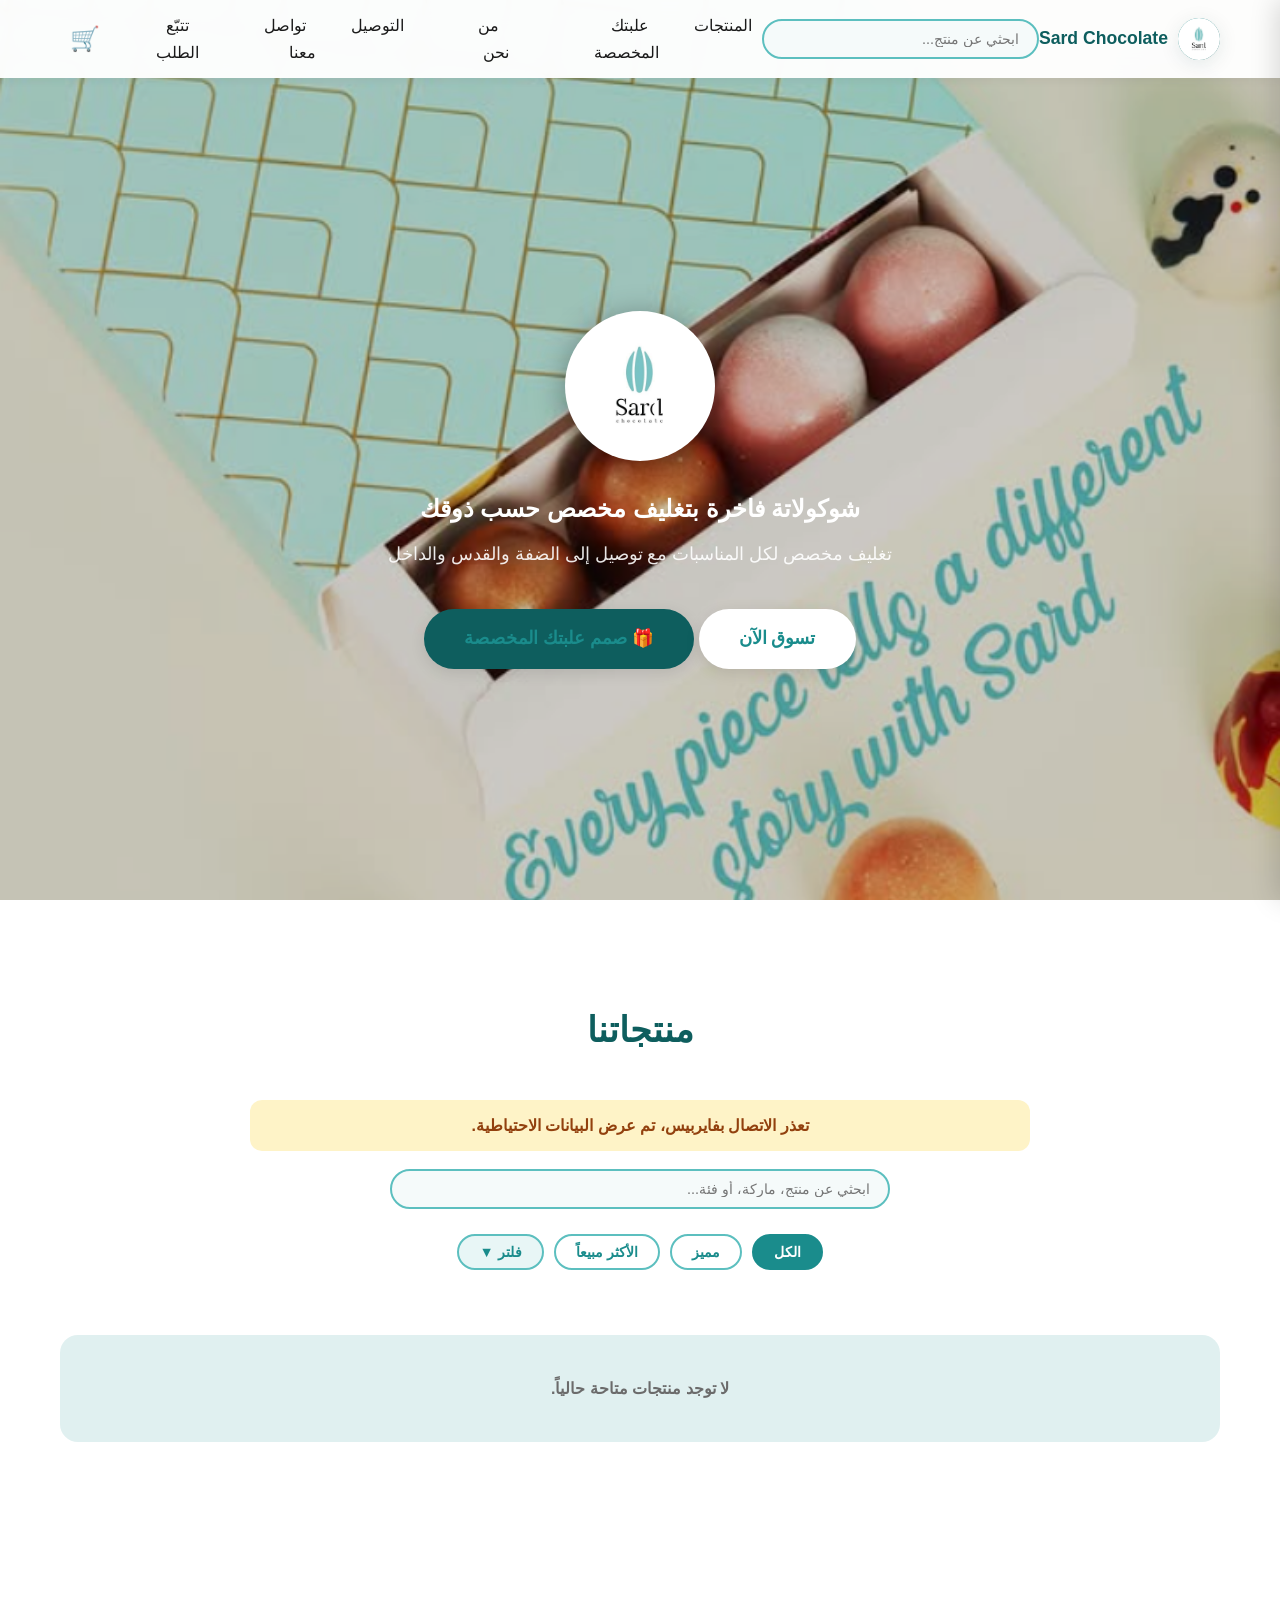
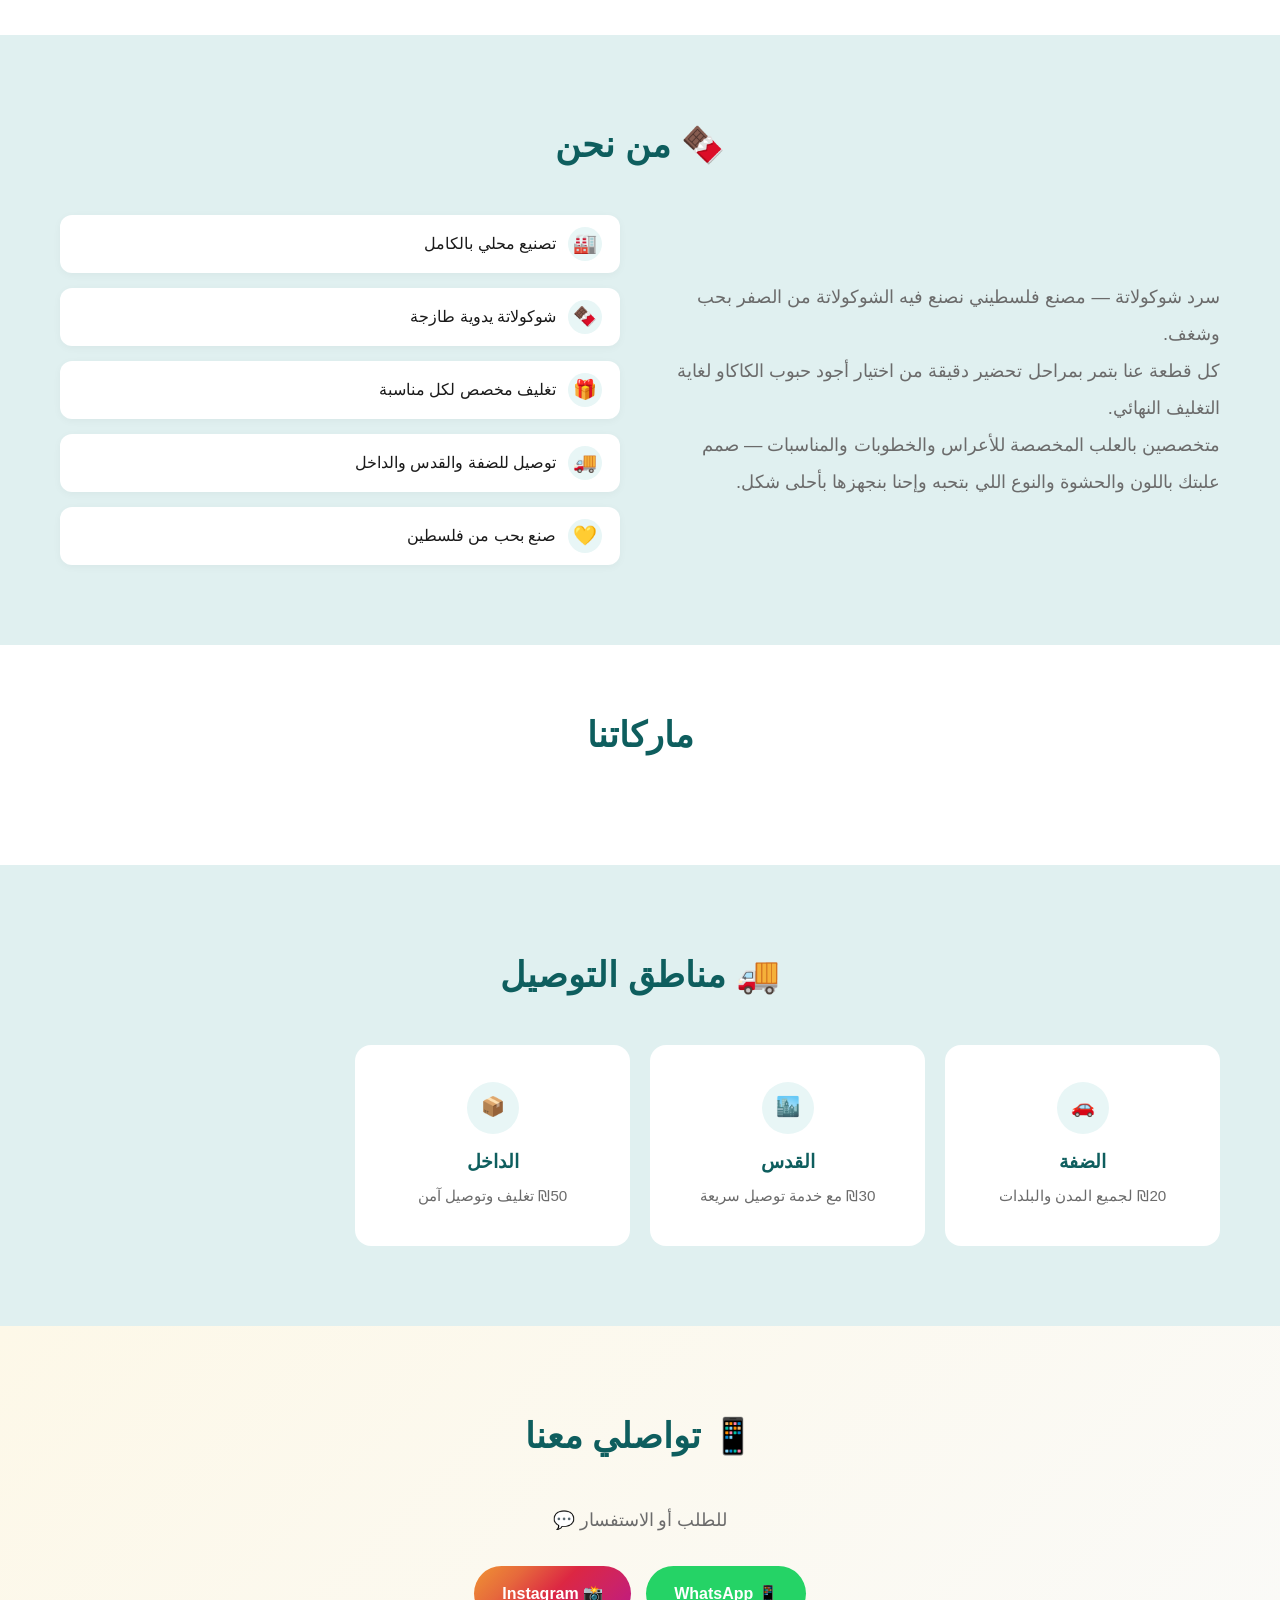
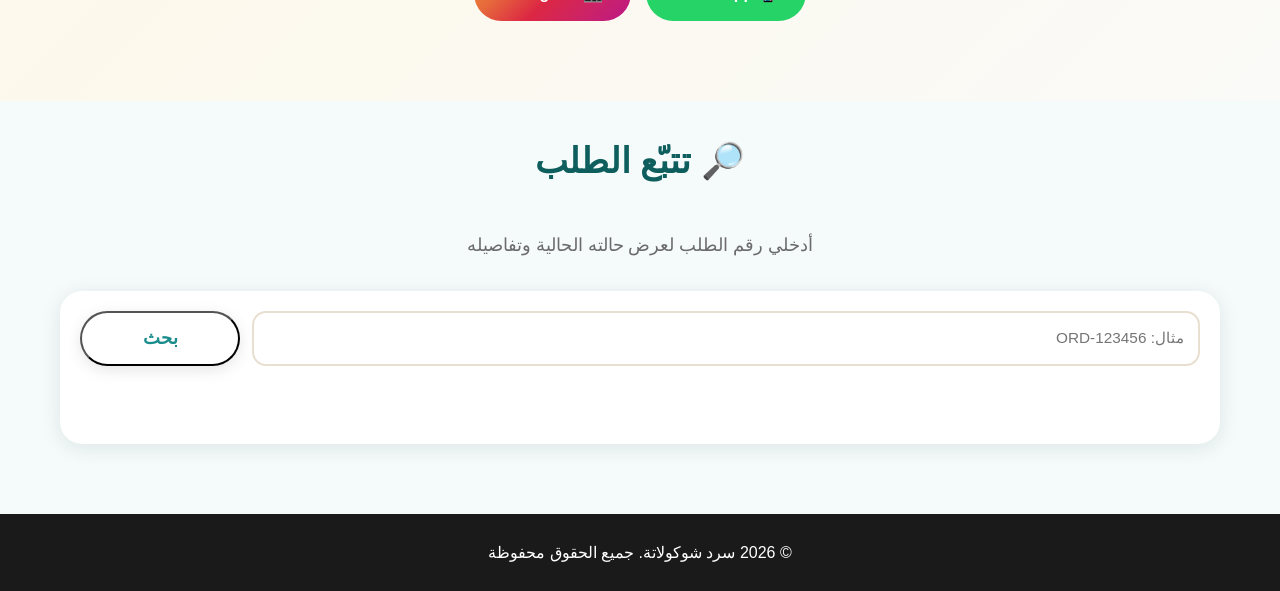
==== commit 7a923c81: "Extract packaging builder to standalone page - Created builder.html as standalone page (removed brok" ====
--- a/index.html
+++ b/index.html
@@ -30,7 +30,7 @@
             </div>
             <ul class="nav-links">
                 <li><a href="#products">المنتجات</a></li>
-                <li><a href="#packaging-builder">علبتك المخصصة</a></li>
+                <li><a href="builder.html">علبتك المخصصة</a></li>
                 <li><a href="#about">من نحن</a></li>
                 <li><a href="#delivery">التوصيل</a></li>
                 <li><a href="#contact">تواصل معنا</a></li>
@@ -46,7 +46,7 @@
 
     <div class="mobile-menu" id="mobileMenu">
         <a href="#products" onclick="toggleMobileMenu()">المنتجات</a>
-        <a href="#packaging-builder" onclick="toggleMobileMenu()">علبتك المخصصة</a>
+        <a href="builder.html" onclick="toggleMobileMenu()">علبتك المخصصة</a>
         <a href="#about" onclick="toggleMobileMenu()">من نحن</a>
         <a href="#delivery" onclick="toggleMobileMenu()">التوصيل</a>
         <a href="#contact" onclick="toggleMobileMenu()">تواصل معنا</a>
@@ -63,7 +63,7 @@
             <p class="hero-subtitle" id="heroSubtitle">شوكولاتة فلسطينية يدوية الصنع بأجود المكونات</p>
             <p class="hero-tagline">تغليف مخصص لكل المناسبات مع توصيل إلى الضفة والقدس والداخل</p>
             <a href="#products" class="btn-primary">تسوق الآن</a>
-            <a href="javascript:void(0)" onclick="openPackagingBuilder()" class="btn-primary" style="margin-top:10px;background:var(--primary-dark);">🎁 صمم علبتك المخصصة</a>
+            <a href="builder.html" class="btn-primary" style="margin-top:10px;background:var(--primary-dark);">🎁 صمم علبتك المخصصة</a>
         </div>
     </section>
 
@@ -104,27 +104,6 @@
         </div>
     </section>
 
-
-    <section id="packaging-builder" class="packaging-builder-section">
-        <div class="container">
-            <div class="packaging-builder-card">
-                <div class="packaging-builder-copy">
-                    <span class="packaging-builder-badge">🎁 علب مخصصة</span>
-                    <h2 class="section-title">صمم علبتك بالطريقة التي تحبها</h2>
-                    <p>اختار أكثر من تشكيلة داخل نفس العلبة، حدد لون التغليف، وأضف ملاحظاتك وسيتم تأكيد السعر النهائي معك عبر واتساب.</p>
-                    <ul class="packaging-builder-points">
-                        <li>أكثر من تشكيلة في نفس العلبة</li>
-                        <li>اختيار الحشوات ولون التغليف</li>
-                        <li>إمكانية الاستلام من المصنع أو التوصيل</li>
-                    </ul>
-                </div>
-                <div class="packaging-builder-action">
-                    <button type="button" class="btn-primary packaging-builder-btn" onclick="openPackagingBuilder()">ابدأ تصميم العلبة</button>
-                    <p>السعر يحدده الفريق بعد مراجعة الطلب.</p>
-                </div>
-            </div>
-        </div>
-    </section>
 
     <section id="about" class="about-section">
         <div class="container">
@@ -187,81 +166,6 @@
             </div>
         </div>
     </section>
-
-    <div class="modal-overlay packaging-builder-modal" id="packagingBuilderModal" style="display:none;" onclick="closePackagingBuilder(event)">
-        <div class="packaging-builder-dialog" onclick="event.stopPropagation()">
-            <div class="packaging-builder-header">
-                <div>
-                    <h3 id="packagingBuilderTitle">صمم علبتك المخصصة</h3>
-                        <p>اختار التشكيلات وبيانات الاستلام، وسيتم تأكيد السعر عبر واتساب.</p>
-                </div>
-                <button type="button" class="packaging-builder-close" onclick="closePackagingBuilder()">✕</button>
-            </div>
-            <form id="packagingBuilderForm" class="packaging-builder-form">
-                <div class="packaging-builder-body">
-                    <div class="builder-section-block">
-                        <div class="builder-section-head">
-                            <h4>التشكيلات داخل العلبة</h4>
-                            <button type="button" class="builder-add-set" onclick="addPackagingSet()">+ أضيفي تشكيلة أخرى</button>
-                        </div>
-                        <div id="packagingSetsContainer" class="packaging-sets-container"></div>
-                    </div>
-
-                    <div class="builder-grid">
-                        <div class="builder-field">
-                            <label for="packageWrapperColor">لون التغليف</label>
-                            <select id="packageWrapperColor">
-                                <option value="gold">ذهبي</option>
-                                <option value="silver">فضي</option>
-                                <option value="red">أحمر</option>
-                                <option value="pink">زهري</option>
-                                <option value="purple">بنفسجي</option>
-                                <option value="black">أسود</option>
-                                <option value="white">أبيض</option>
-                                <option value="blue">أزرق</option>
-                            </select>
-                        </div>
-                        <div class="builder-field builder-note-box">
-                            <label for="packageNotes">ملاحظات</label>
-                            <textarea id="packageNotes" rows="3" placeholder="أي تفاصيل إضافية عن التغليف أو الترتيب..."></textarea>
-                        </div>
-                    </div>
-
-                    <div class="builder-section-block">
-                        <h4>طريقة الاستلام</h4>
-                        <div class="builder-delivery-options">
-                            <label class="builder-delivery-option">
-                                <input type="radio" name="packageDelivery" value="pickup" onchange="togglePackagingDeliveryFields()">
-                                <span>استلام من المصنع</span>
-                            </label>
-                            <label class="builder-delivery-option">
-                                <input type="radio" name="packageDelivery" value="delivery" onchange="togglePackagingDeliveryFields()" checked>
-                                <span>توصيل</span>
-                            </label>
-                        </div>
-                        <div class="builder-customer-grid">
-                            <div class="builder-field">
-                                <label for="packageCustomerName">الاسم</label>
-                                <input type="text" id="packageCustomerName" placeholder="اسم المستلم">
-                            </div>
-                            <div class="builder-field">
-                                <label for="packageCustomerPhone">رقم الهاتف</label>
-                                <input type="tel" id="packageCustomerPhone" placeholder="05xxxxxxxx" inputmode="numeric" oninput="this.value=this.value.replace(/[^0-9]/g,'')">
-                            </div>
-                            <div class="builder-field" id="packageLocationField">
-                                <label for="packageCustomerLocation">الموقع</label>
-                                <textarea id="packageCustomerLocation" rows="2" placeholder="المدينة، الحي، الشارع أو أي وصف للموقع"></textarea>
-                            </div>
-                        </div>
-                    </div>
-                </div>
-                <div class="packaging-builder-footer">
-                    <p class="builder-price-note">السعر لا يظهر هنا وسيتم تأكيده من الإدارة عبر واتساب.</p>
-                    <button type="submit" class="btn-primary" id="packagingBuilderSubmit">أضيفي إلى السلة</button>
-                </div>
-            </form>
-        </div>
-    </div>
 
     <div class="modal-overlay pdp-overlay" id="pdpModal" style="display:none;" onclick="closePDP(event)">
         <div class="pdp-modal" onclick="event.stopPropagation()">
--- a/style.css
+++ b/style.css
@@ -1287,71 +1287,6 @@
 
 
 /* Packaging Builder + Order Tracking */
-.packaging-builder-section {
-    padding: 70px 0 30px;
-    background: linear-gradient(135deg, var(--bg-alt), #fff);
-}
-.packaging-builder-card {
-    background: white;
-    border-radius: calc(var(--radius) + 6px);
-    box-shadow: var(--shadow);
-    padding: 34px;
-    display: grid;
-    grid-template-columns: minmax(0, 2fr) minmax(260px, 1fr);
-    gap: 24px;
-    align-items: center;
-}
-.packaging-builder-badge {
-    display: inline-flex;
-    align-items: center;
-    gap: 8px;
-    padding: 8px 16px;
-    border-radius: 999px;
-    background: var(--primary-lighter);
-    color: var(--primary-dark);
-    font-weight: 700;
-    margin-bottom: 14px;
-}
-.packaging-builder-copy p {
-    color: var(--text-light);
-    margin-bottom: 18px;
-    line-height: 1.9;
-}
-.packaging-builder-points {
-    margin: 0;
-    padding: 0;
-    list-style: none;
-    display: grid;
-    gap: 10px;
-}
-.packaging-builder-points li {
-    background: var(--bg-alt);
-    border-radius: 14px;
-    padding: 12px 16px;
-    font-weight: 600;
-}
-.packaging-builder-action {
-    background: var(--primary-lighter);
-    border-radius: 20px;
-    padding: 24px;
-    text-align: center;
-}
-.packaging-builder-btn {
-    width: 100%;
-    margin-bottom: 12px;
-}
-.packaging-builder-action p {
-    margin: 0;
-    color: var(--primary-dark);
-    font-weight: 600;
-}
-.packaging-builder-modal {
-    padding: 18px;
-    align-items: center;
-    justify-content: center;
-    background: rgba(0, 0, 0, 0.65);
-    z-index: 1200;
-}
 .packaging-builder-dialog {
     width: min(960px, 100%);
     max-height: calc(100vh - 36px);
@@ -1527,6 +1462,7 @@
     flex-wrap: wrap;
     gap: 12px;
     margin-top: 16px;
+    justify-content: center;
 }
 .builder-delivery-option {
     flex: 1;
@@ -1719,22 +1655,14 @@
     color: var(--primary-dark);
 }
 @media (max-width: 768px) {
-    .packaging-builder-card,
     .builder-set-grid,
     .builder-grid,
     .builder-customer-grid,
     .order-tracking-form {
         grid-template-columns: 1fr;
     }
-    .packaging-builder-section {
-        padding-top: 50px;
-    }
-    .packaging-builder-card,
     .order-tracking-card {
         padding: 22px;
-    }
-    .packaging-builder-modal {
-        padding: 0;
     }
     .packaging-builder-dialog {
         width: 100vw;
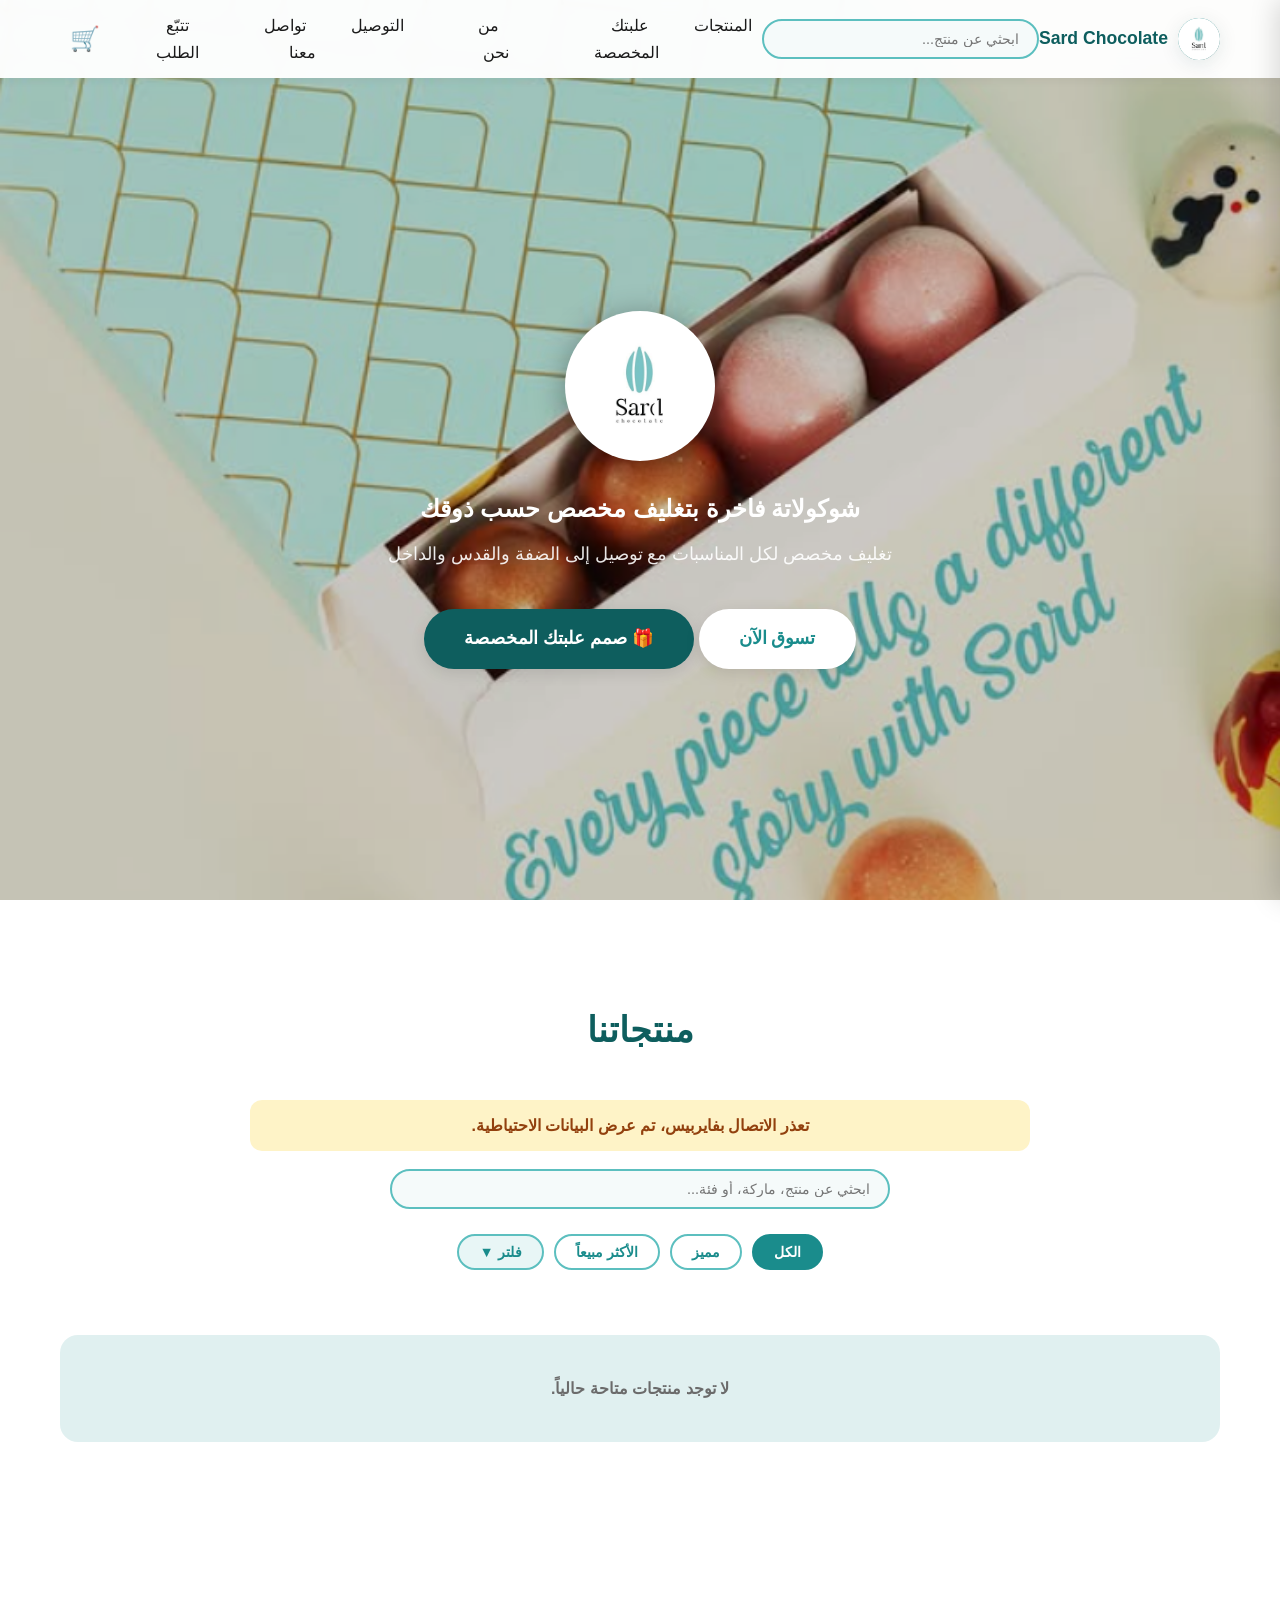
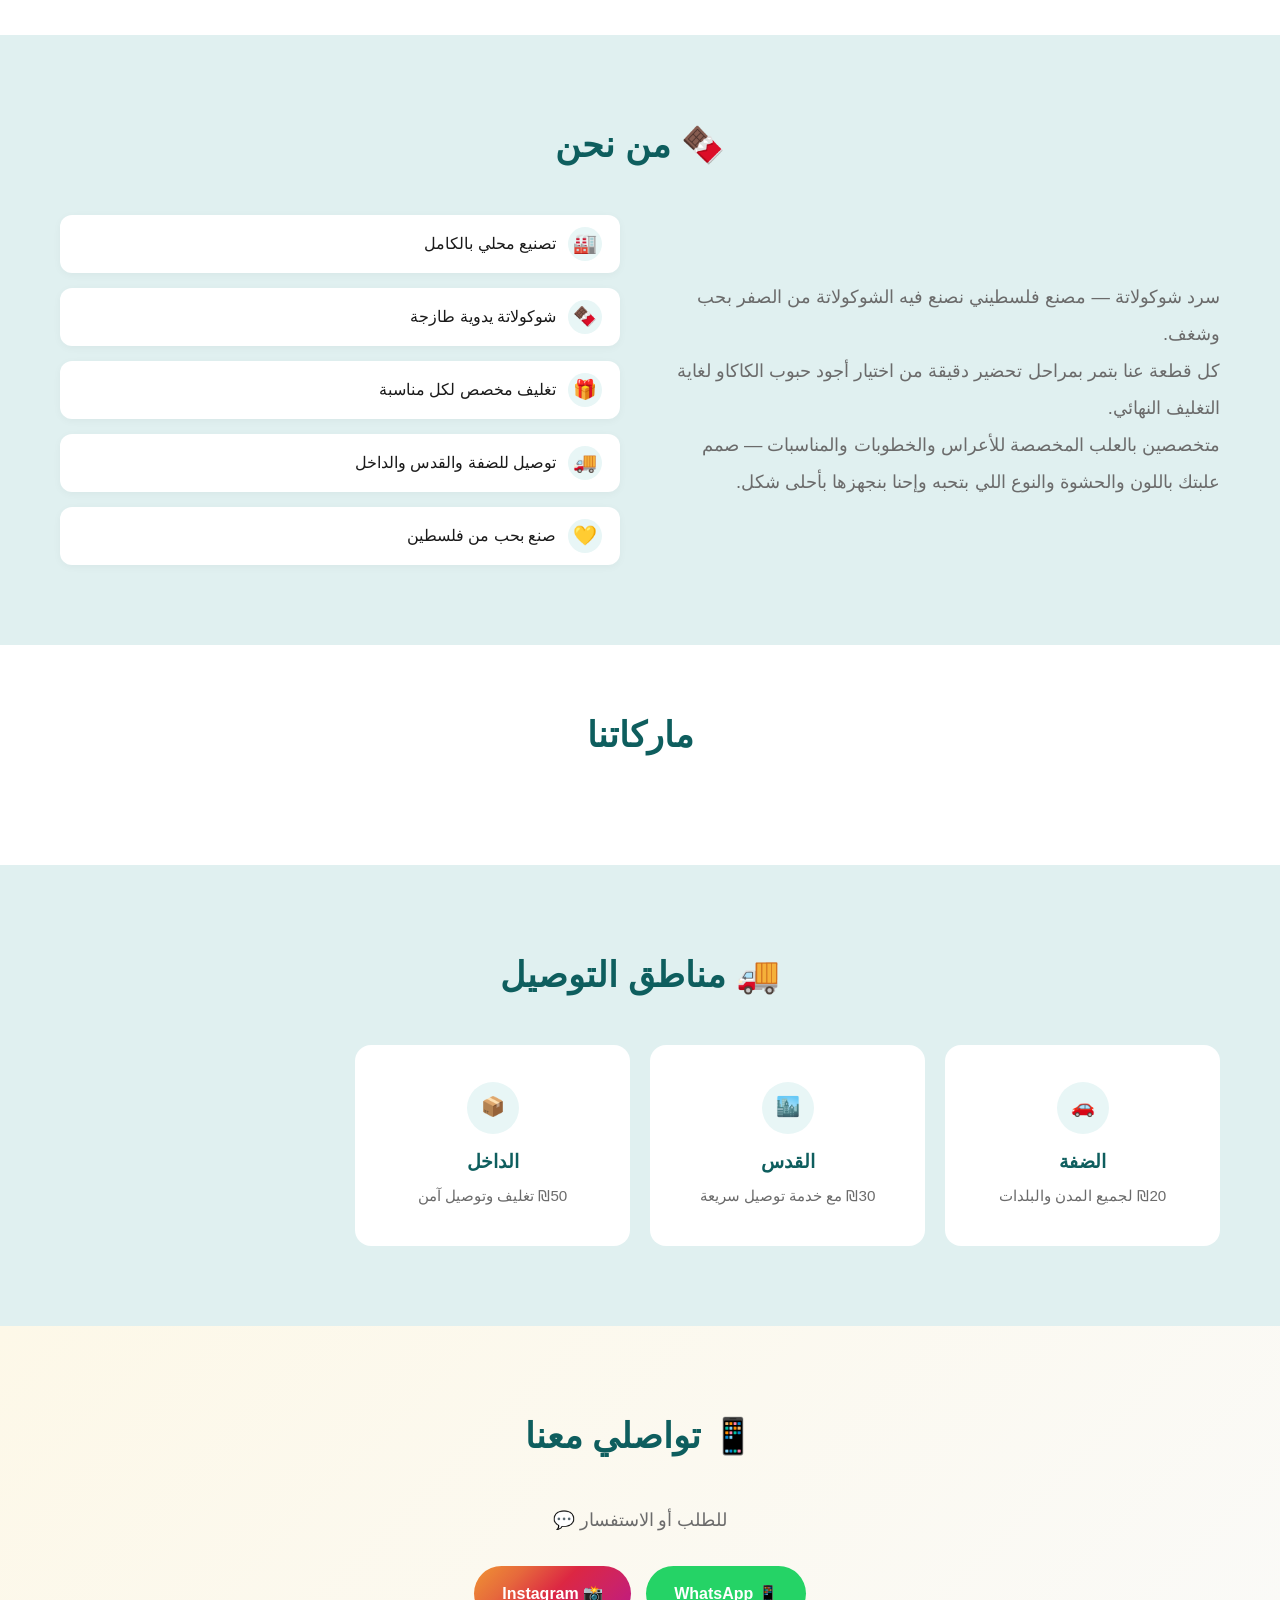
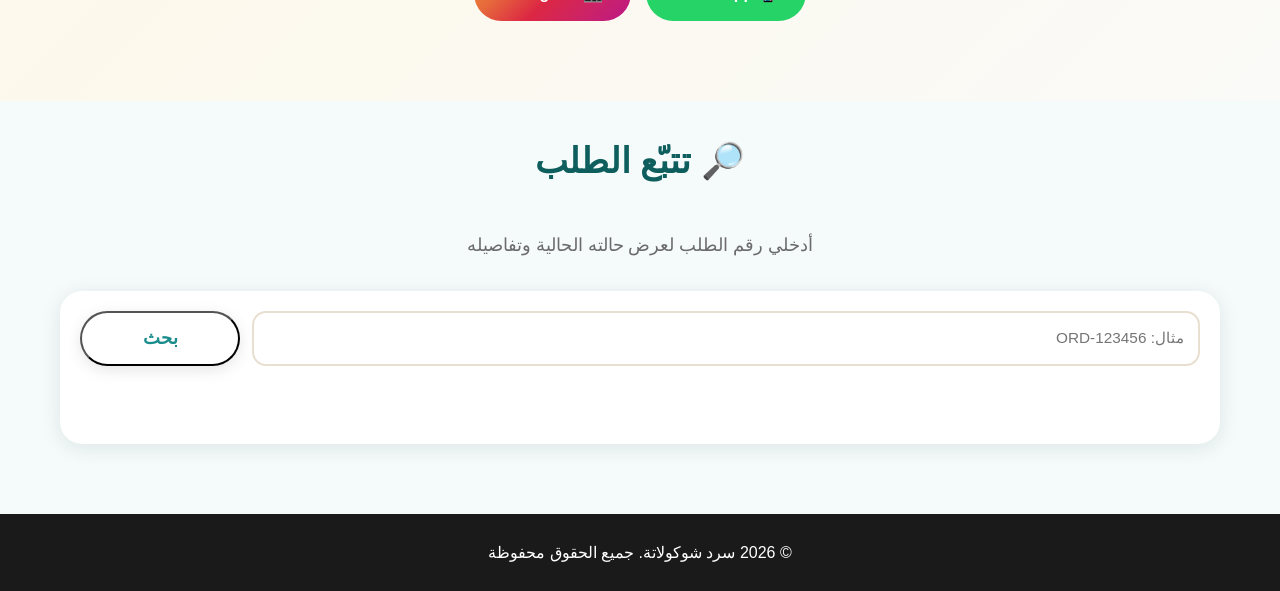
==== commit 6238f4c0: "Fix delivery centering, product image, and button text color" ====
--- a/index.html
+++ b/index.html
@@ -63,7 +63,7 @@
             <p class="hero-subtitle" id="heroSubtitle">شوكولاتة فلسطينية يدوية الصنع بأجود المكونات</p>
             <p class="hero-tagline">تغليف مخصص لكل المناسبات مع توصيل إلى الضفة والقدس والداخل</p>
             <a href="#products" class="btn-primary">تسوق الآن</a>
-            <a href="builder.html" class="btn-primary" style="margin-top:10px;background:var(--primary-dark);">🎁 صمم علبتك المخصصة</a>
+            <a href="builder.html" class="btn-primary" style="margin-top:10px;background:var(--primary-dark);color:#fff;">🎁 صمم علبتك المخصصة</a>
         </div>
     </section>
 
